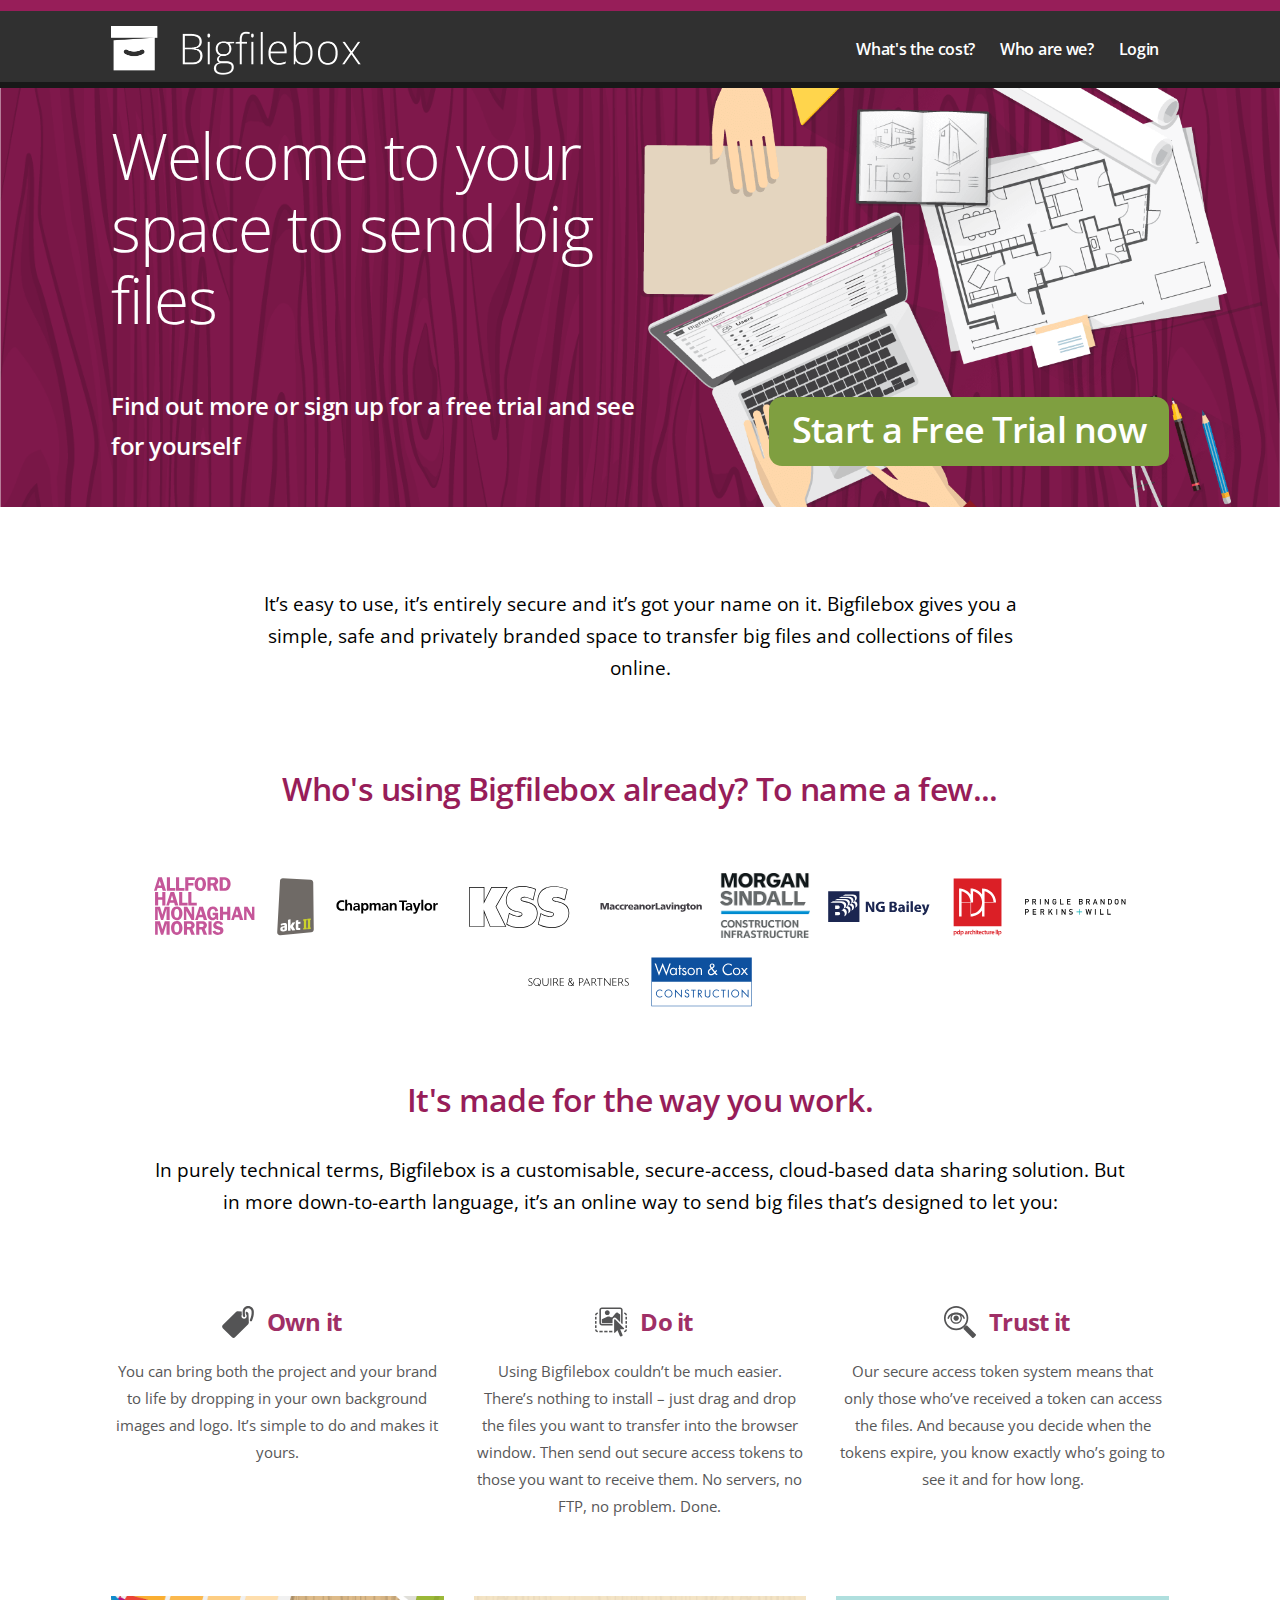
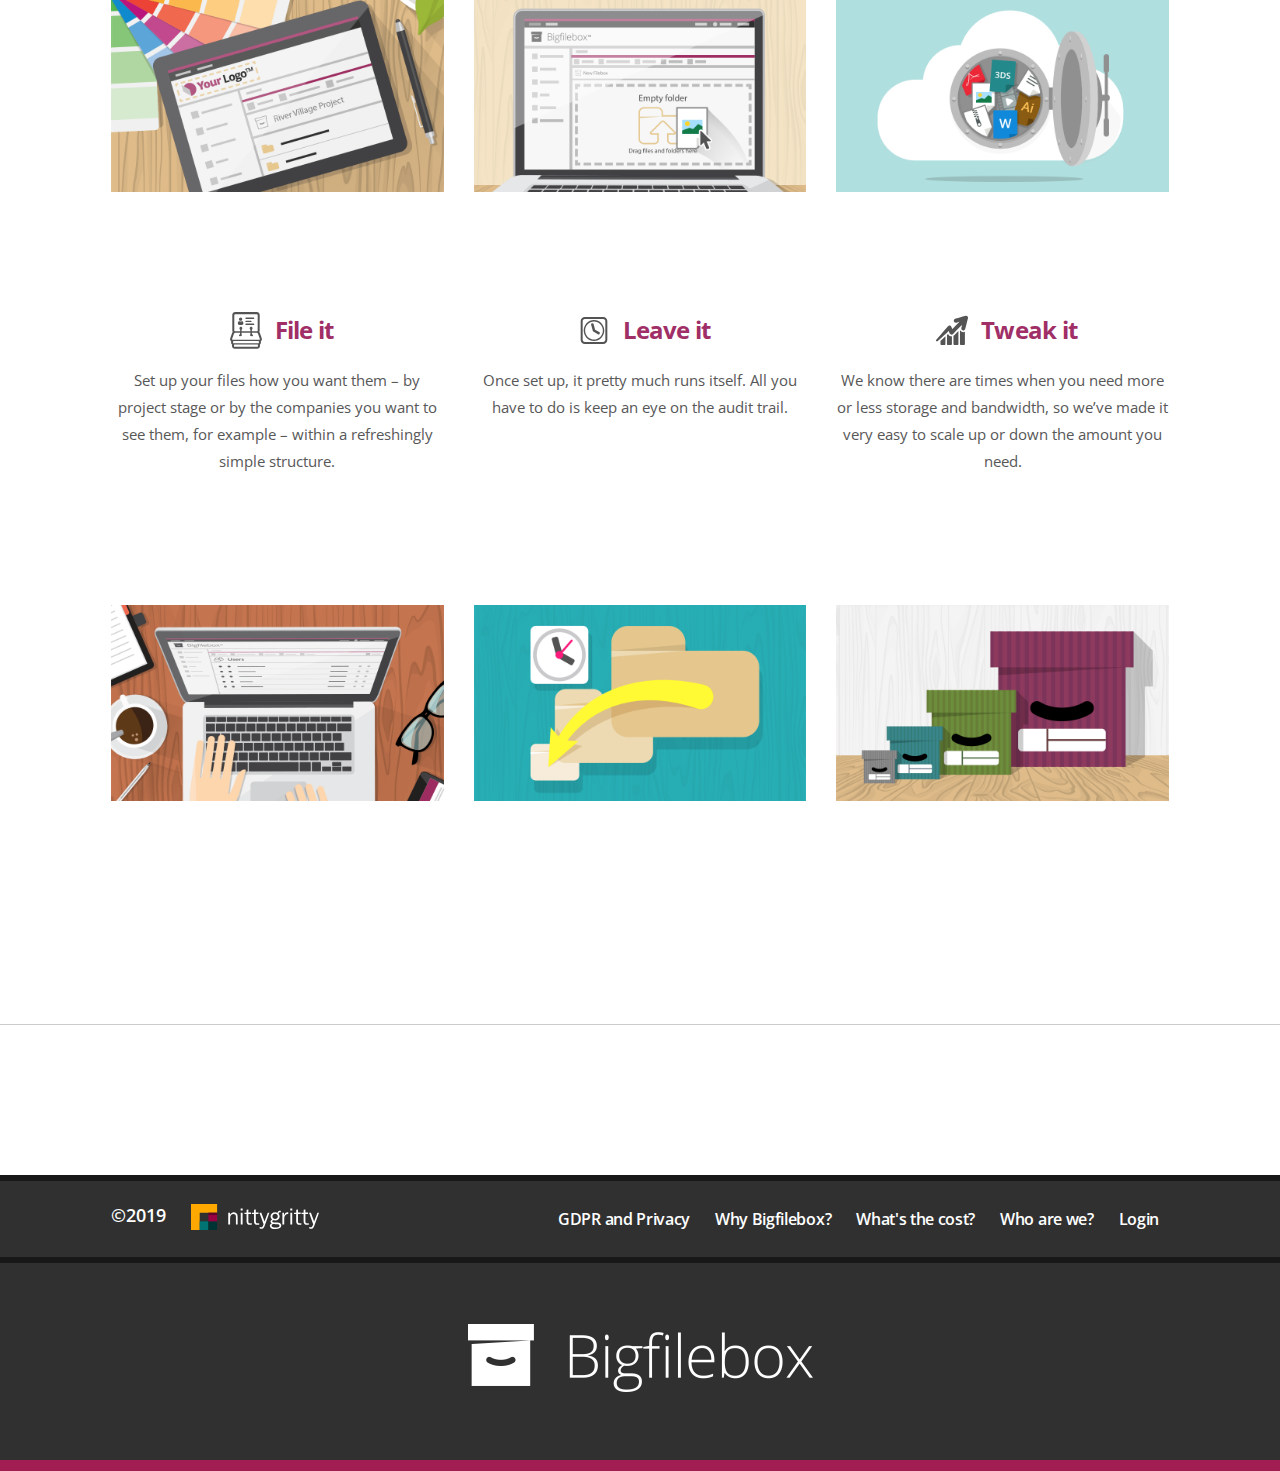
==== index.html @ f3f48260 "Added a register page" ====
<!DOCTYPE html>
<html lang="en">

<head>
  <title>Bigfilebox simple big file transfer</title>
  <meta charset="utf-8">
  <meta name="viewport" content="width=device-width, minimum-scale=1.0, maximum-scale=1.0" />
  <meta name="format-detection" content="telephone=no">
  <meta http-equiv="X-UA-Compatible" content="IE=edge">
  <meta name="keywords" content="">
  <meta name="description" content="">

  <!--css styles starts-->
  <link rel="shortcut icon" type="image/x-icon" href="favicon.ico">
  <!--<link rel="stylesheet" href="//maxcdn.bootstrapcdn.com/bootstrap/3.2.0/css/bootstrap.min.css">-->
  <!--live CDN bootstrap CSS-->
  <link type="text/css" rel="stylesheet" href="css/bootstrap.min.css">
  <!-- use in local machine latest Bootstrap CSS-->
  <link rel="stylesheet" type="text/css" href="css/style.css">
  <link rel="stylesheet" type="text/css" href="css/responsive.css" media="screen">
  <link rel="stylesheet" type="text/css" href="css/fonts.css">

  <!--css styles ends-->

  <!--google/webkitt fonts embeddeds here-->
  <link href='https://fonts.googleapis.com/css?family=Open+Sans:400,600,700,300,800' rel='stylesheet' type='text/css'>
  <!--google/webkitt fonts embeddeds here-->

  <!--script  starts-->
  <!--[if lt IE 9]>
      <script src="js/html5shiv.js"></script>
      <script src="js/respond.min.js"></script>
      <link rel="stylesheet" type="text/css" href="css/ie.css">
    <![endif]-->
  <!--script  ends-->

  <!--common jquery starts-->
  <!--<script src="http://ajax.googleapis.com/ajax/libs/jquery/1.11.1/jquery.min.js"></script>-->
  <script src="js/jquery.min.js"></script>
  <!-- use in local machine latest jquery js-->
  <!--common jquery end-->

  <script>
    (function (i, s, o, g, r, a, m) {
      i["GoogleAnalyticsObject"] = r;
      (i[r] =
        i[r] ||
        function () {
          (i[r].q = i[r].q || []).push(arguments);
        }), (i[r].l = 1 * new Date());
      (a = s.createElement(o)), (m = s.getElementsByTagName(o)[0]);
      a.async = 1;
      a.src = g;
      m.parentNode.insertBefore(a, m);
    })(window, document, "script", "//www.google-analytics.com/analytics.js", "ga");

    ga("create", "UA-67791486-1", "auto");
    ga("send", "pageview");
  </script>

  <!-- Drip -->
  <script type=“text/javascript”>
    var _dcq = _dcq || [];
    var _dcs = _dcs || {};
    _dcs.account = ‘6366107’;

    (function () {
      var dc = document.createElement(‘script’);
      dc.type = ‘text / javascript’;
      dc.async = true;
      dc.src = ‘ //tag.getdrip.com/6366107.js’;
        var s = document.getElementsByTagName(‘script’)[0];
      s.parentNode.insertBefore(dc, s);
    })();
  </script>

</head>

<body>
  <div class="wrapper">
    <!--header section starts-->
    <header>

      <!-- header section coding starts here-->
      <div class="container">
        <div class="row">
          <div class="col-xs-12 col-sm-3 col-md-3 col-lg-3 logo">
            <a href="index.html" title="Bigfilebox">
              <img src="images/logo.png" alt="Bigfilebox" title="Bigfilebox" width="250" height="49">
            </a>
          </div>
          <div class="col-xs-12 col-sm-9 col-md-9 col-lg-9">
            <ul class="enumenu_ul menu">
              <li>
                <a href="how-much-does-it-cost.html" title="What's the cost?">What's the cost?</a>
              </li>
              <li>
                <a href="who-makes-bigfilebox.html" title="Contact us">Who are we?</a>
              </li>
              <li class="">
                <a href="signin.html" title="Contact us">Login</a>
              </li>
            </ul>
          </div>
        </div>
      </div>
      <!-- header section coding ends here-->

    </header>
    <!--header section ends-->
    <div class="banner">
      <div class="hidden-xs hero-image"></div>
      <div class="container">
        <div class="overlay-text">
          <div class="row">
            <div class="col-sm-6">
              <p>
                Welcome to your space to send big files
              </p>
            </div>
          </div>

        </div>
        <div class="overlay-text-bottom">
         <p>
            <strong>Find out more</strong> or sign up for a free trial and see for yourself
          </p>
          <a class="pull-right" href="register.html" title="Free 1 month trial*">Start a Free Trial now</a>
        </div>
      </div>
    </div>
    <!-- midd section starts here-->
    <section>
      <div id="mid-container">
        <div class="container">
          <div class="row text-center our-team-page">
            <div class="col-md-12 col-sm-12 col-lg-12">
              <h3></h3>
              <p>
                It’s easy to use, it’s entirely secure and it’s got your name on it. Bigfilebox gives you a simple, safe and privately branded
                space to transfer big files and collections of files online.
              </p>
            </div>
            <!--col-md-8 col-md-offset-2 end-->
          </div>

          <div class="row">
            <div class="row teamrow text-center">
              <div class="col-md-12 col-sm-12 col-lg-12">
                <h3>Who's using Bigfilebox already? To name a few...</h4>
              </div>
              <!--col-md-8 col-md-offset-2 end-->
            </div>

            <div class="teamrow row">
              <div class="company-logos col-md-12 col-sm-12 col-lg-12" />

              <image src="images/testimonials/ahmm.svg" alt="AHMM" />
              <image src="images/testimonials/akt-ii.svg" alt="AKT" />
              <image src="images/testimonials/chapman-taylor.svg" alt="Chapman Taylor" />
              <image src="images/testimonials/kss.svg" alt="KSS" />
              <image src="images/testimonials/maccreanor-lavington.svg" alt="Maccreanor Lavington" />
              <image src="images/testimonials/morgan-sindall.png" alt="Morgan Sindall" />
              <image src="images/testimonials/ng-bailey.svg" alt="NG Bailey" />
              <image src="images/testimonials/pdp.svg" alt="PDP" />

              <image src="images/testimonials/pringle-brandon-perkins.svg" alt="Pringle Brandon + Perkins Will" />
              <image src="images/testimonials/squire-and-partners.svg" alt="Squire and Partners" />
              <image src="images/testimonials/watson-and-cox.svg" alt="Watson and Cox" />

            </div>
          </div>


        </div>
    </section>
    <!-- midd section ends here-->
    <!-- midd section starts here-->
    <section>
      <div class="row text-center our-team-page">
        <div class="col-md-12 col-sm-12 col-lg-12">
          <h3>It's made for the way you work.</h3>
          <p>
            In purely technical terms, Bigfilebox is a customisable, secure-access, cloud-based data sharing solution. But in more down-to-earth
            language, it’s an online way to send big files that’s designed to let you:
          </p>
        </div>
        <!--col-md-8 col-md-offset-2 end-->
      </div>
    </section>
    <section>
      <div id="mid-container">
        <div class="container">
          <div class="row res-space">
            <div class="col-md-4 col-sm-4 col-lg-4 text-center">
              <div class="benefit-space">
                <div class="center-pad">
                  <h2>
                    <img src="images/use-your-brand.svg" alt="image" class="benefit-bullet">Own it</h2>
                </div>
                <p class="feature-block">
                  You can bring both the project and your brand to life by dropping in your own background images and logo. It’s simple to
                  do and makes it yours.
                </p>
              </div>
              <!--benefit-space end-->
              <img src="images/feature_use-your-brand.png" alt="branded interface on an ipad " class="img-responsive  benefit-img1">
              <ul class="grey2 benefit-disc">
              </ul>
            </div>

            <div class="col-md-4 col-sm-4 col-lg-4 text-center">
              <div class="benefit-space">
                <div class="center-pad">
                  <h2>
                    <img src="images/easy-to-use.svg" alt="image" class="benefit-bullet">Do it</h2>
                </div>
                <p class="feature-block">
                  Using Bigfilebox couldn’t be much easier. There’s nothing to install – just drag and drop the files you want to transfer
                  into the browser window. Then send out secure access tokens to those you want to receive them. No servers,
                  no FTP, no problem. Done.
                </p>
              </div>
              <!--benefit-space end-->
              <img src="images/feature_easy-to-use.png" alt="benefit-img1" class="img-responsive benefit-img1">
              <ul class="grey2 benefit-disc">
              </ul>
            </div>
            <div class="col-md-4 col-sm-4 col-lg-4">
              <div class="benefit-space">
                <div class="center-pad">
                  <h2>
                    <img src="images/secure.svg" alt="image" class="benefit-bullet">Trust it</h2>
                </div>
                <p class="feature-block">
                  Our secure access token system means that only those who’ve received a token can access the files. And because you decide
                  when the tokens expire, you know exactly who’s going to see it and for how long.
                </p>
              </div>
              <!--benefit-space end-->
              <img src="images/feature_stay-secure.png" alt="files safe in a cloud safe" class="img-responsive ">
              <ul class="grey2 benefit-disc">
              </ul>
            </div>
          </div>

          <div class="row res-space">
            <div class="col-md-4 col-sm-4 col-lg-4">
              <div class="benefit-space">
                <div class="center-pad">
                  <h2>
                    <img src="images/easy-to-manage.svg" alt="image" class="benefit-bullet">File it</h2>
                </div>
                <p class="feature-block">
                  Set up your files how you want them – by project stage or by the companies you want to see them, for example – within a refreshingly
                  simple structure.
                </p>
              </div>
              <!--benefit-space end-->
              <img src="images/feature_easy-to-manage.png" alt="box img2" class="img-responsive ">
              <ul class="grey2 benefit-disc">
              </ul>
            </div>
            <div class="col-md-4 col-sm-4 col-lg-4">
              <div class="benefit-space">
                <div class="center-pad">
                  <h2>
                    <img src="images/see-your-history.svg" alt="image" class="benefit-bullet">Leave it</h2>
                </div>
                <p class="feature-block">
                  Once set up, it pretty much runs itself. All you have to do is keep an eye on the audit trail.
                </p>
              </div>
              <!--benefit-space end-->
              <img src="images/feature_see-your-history.png" alt="file history" class="img-responsive ">
              <ul class="grey2 benefit-disc">
              </ul>
            </div>
            <div class="col-md-4 col-sm-4 col-lg-4">
              <div class="benefit-space">
                <div class="center-pad">
                  <h2>
                    <img src="images/scales-with-you.svg" alt="image" class="benefit-bullet">Tweak it</h2>
                </div>
                <p class="feature-block">
                  We know there are times when you need more or less storage and bandwidth, so we’ve made it very easy to scale up or down
                  the amount you need.
                </p>
              </div>
              <!--benefit-space end-->
              <img src="images/feature_scales-with-you.png" alt="box img3" class="img-responsive ">
              <ul class="grey2 benefit-disc">
              </ul>
            </div>
          </div>
        </div>
      </div>
    </section>
    <!-- midd section ends here-->

    </div>
    <!--footer starts here-->
    <footer>
      <div id="footer-main">
        <div class="trail-section">
          <div class="container">
            <div class="row">
              <div class="col-xs-12 col-sm-12 col-md-12">
                <!--<p>Get started right now with the
                  <a href="https://signup.bigfilebox.com/register" title="Free 1 month trial">

                    <span>Free</span> 1 month trial
                    <span class="trial"></span>
                  </a>
                </p>-->
              </div>
            </div>
          </div>
        </div>
        <div class="footermenu">
          <div class="container">
            <div class="row">
              <div class="col-xs-12 col-sm-3 col-md-3 col-lg-3 ">
                <p>&copy;2019
                  <img class="nittygritty-logo" src="images/nittygritty.svg" alt="nittygritty" title="nittygritty">
                </p>
              </div>
              <div class="col-xs-12 col-sm-9 col-md-9 col-lg-9">
                <ul class="enumenu_ul menu">
                  <li>
                    <a href="https://nittygritty.net/gdpr-and-privacy/" title="GDPR and Privacy">GDPR and Privacy</a>
                  </li>
                  <li>
                    <a href="what-are-the-features.html" title="Why Bigfilebox?">Why Bigfilebox?</a>
                  </li>
                  <li>
                    <a href="how-much-does-it-cost.html" title="What's the cost?">What's the cost?</a>
                  </li>
                  <li>
                    <a href="who-makes-bigfilebox.html" title="Contact us">Who are we?</a>
                  </li>
                  <li class="">
                    <a href="signin.html" title="Contact us">Login</a>
                  </li>
                </ul>
              </div>
            </div>
          </div>
        </div>
        <!-- footer section codes starts here-->
        <div class="footer-logo">
          <div class="container">
            <div class="row">
              <div class="col-xs-12 col-sm-12 col-md-12 text-center">
                <a href="index.html" title="Bigfilebox">
                  <img src="images/footer-logo.png" width="345" height="68" alt="Bigfilebox" title="Bigfilebox">
                </a>
              </div>
            </div>
          </div>
        </div>
        <!-- footer section codes ends here-->
      </div>
    </footer>
    <!-- image preloads starts here-->

    <!-- image preloads ends here-->
    <!--footer ends here-->
    <!--scripts starts here-->
    <script src="js/modernizr-2.7.1.min.js"></script>
    <!-- Latest compiled and minified JavaScript
    <script src="//maxcdn.bootstrapcdn.com/bootstrap/3.2.0/js/bootstrap.min.js"></script>-->
    <script src="js/bootstrap.min.js"></script>
    <!-- use in local machine latest Bootstrap CSS-->
    <script src="js/menu.js"></script>
    <script src="js/css_browser_selector.js"></script>
    <script src="js/general.js"></script>

    <!--scripts ends here-->
    <script type="text/javascript">
      var __lc = {};
      __lc.license = 4479101;

      (function () {
        var lc = document.createElement('script');
        lc.type = 'text/javascript';
        lc.async = true;
        lc.src = ('https:' == document.location.protocol ? 'https://' : 'http://') +
          'cdn.livechatinc.com/tracking.js';
        var s = document.getElementsByTagName('script')[0];
        s.parentNode.insertBefore(lc, s);
      })();
    </script>
</body>

</html>
---- css/style.css ----
@charset "utf-8";
/*----------intial declartaion of css----------*/
* { padding: 0; margin: 0; list-style: none; }
body { font-family: 'Open Sans', sans-serif; font-size: 15px; }
a, .btn { outline: none !important; transition: all 200ms ease-in-out 0s; -moz-transition: all 200ms ease-in-out 0s; -webkit-transition: all 200ms ease-in-out 0s; text-decoration: none !important; }
a:hover { text-decoration: none !important; outline: none !important }
/*--------sticky footer or vertical footer------------*/
.wrapper { margin: 0 auto; /*initialize footer height in negative for sticky footer*/ }
body, html { height: 100%; }
/*-----------header section styles goes here---------------*/
header { background: #303030; width: 100%; border-top: 11px solid #971e59; border-bottom: 6px solid #181818; padding-top: 15px; padding-bottom: 7px }
.enumenu_container { margin-right: -16px; }
.menu-icon { display: none; cursor: pointer; color: #fff; text-transform: uppercase; text-align: center; font-weight: bold; line-height: 33px; font-size: 22px; padding: 0; }
.menu-icon .menu-box { width: 50px; height: 38px; margin-right: 10px; padding: 5px; position: absolute; right: 0; top: -41px }
.menu-icon .menu-box span { width: 100%; height: 4px; margin-bottom: 6px; background: #fff; display: block; border-radius: 2px; transition: all 0.5s; -webkit-transition: all 0.5s; }
.menu-icon.active span:nth-child(1) { transform: rotate(45deg) translateY(8px) translateX(8px); -webkit-transform: rotate(45deg) translateY(8px) translateX(8px); }
.menu-icon.active span:nth-child(2) { opacity: 0; }
.menu-icon.active span:nth-child(3) { transform: rotate(-45deg) translateY(-7px) translateX(6px); -webkit-transform: rotate(-45deg) translateY(-7px) translateX(6px); }
.enumenu_ul .caret { color: #fff; margin-left: 7px; }
.enumenu_ul { padding: 0px; list-style: none; text-align: right; margin-bottom: 0; margin-top: 3px }
.enumenu_ul > li { display: inline-block; vertical-align: top; position: relative }
.enumenu_ul > li:first-child a { margin-left: 0 }
.enumenu_ul li a { font-size: 21px; font-weight: 600; color: #fff; padding: 4px 16px; display: block; letter-spacing: -0.02em; margin-left: 17px; }
.enumenu_ul > li > a:hover { background: #971d59; border-radius: 17px; }
.enumenu_ul > li.active > a { background: #000; border-radius: 17px; }
.enumenu_ul > li ul { display: none }
.enumenu_ul ul li { width: 100%; margin: 0; list-style: none; position: relative; }
.enumenu_ul.desk ul { top: 100%; z-index: 999; list-style: none; left: 0px; background: #fff; position: absolute; min-width: 150px; }
/*-----------header section styles ends here----------------*/
.banner { background: url(../images/hero-background.png) no-repeat; background-size: cover; background-position: center center; position: relative; }
.banner.inner-banner { background: url(../images/page_header.png) no-repeat; background-size: cover; background-position: center center; height: 283px; position: relative; }
.banner .hero-image{background: url(../images/hero-foreground.png) no-repeat; background-size: cover; background-position: center; height: 100%; width:50%; right: 0;position: absolute; }
.banner.inner-banner .overlay-text { padding-top: 4.4% }
.banner.inner-banner .overlay-text p { font-size: 96px; font-weight: 300; color: #FFF; line-height: 135px; letter-spacing: -0.02em; }
.banner .carousel-indicators li { background-color: #fff !important; }
.carousel-indicators li:last-child { margin-right: 0 !important }
.banner .carousel-indicators li.active { background-color: transparent !important; border: 3px solid #fff !important; }
.overlay-text { padding-top: 3%; }
.banner .carousel-indicators { bottom: 28px; }
.overlay-text p { font-size: 84px; font-weight: 300; color: #fff; line-height: 96px; letter-spacing: -0.02em; display: inline-block }
.overlay-text p sup { font-weight: 600; font-size: 20px; top: -69px; letter-spacing: 0; left: 7px }
.overlay-text-bottom { padding-top: 40px; position:relative;z-index:1;padding-bottom:3%;}
.overlay-text-bottom p { display: inline-block; font-weight: 600; color: #fff; font-size: 28px; letter-spacing: -0.02em; line-height: 52px; width: 50%; vertical-align: middle }
.overlay-text-bottom a { background: #7f9f40; border-radius: 13px; color: #ffffff; font-weight: 600; letter-spacing: -0.02em; padding: 7px 23px 11px; margin-left: 0px; display: inline-block; vertical-align: middle; font-size: 36px; margin-left: 17%; margin-top: 11px; }
.overlay-text-bottom a:hover { background: #303030; }
.overlay-text-bottom span { color: #ffffff; font-weight: 800 }
.overlay-text-bottom span.trial { font-size: 30px; vertical-align: super; }
.banner.inner-banner .overlay-text a { background: #7f9f40; border-radius: 13px; color: #ffffff; font-weight: 600; letter-spacing: -0.02em; padding: 12px 23px 8px; margin-left: 54px; display: inline-block; font-size: 48px; vertical-align: super; }
.banner.inner-banner .overlay-text a:hover { background: #303030; }
.banner.inner-banner .overlay-text a span { color: #ffffff; font-weight: 800 }
.banner.inner-banner .overlay-text a span.trial { font-size: 30px; vertical-align: super; }
/*-----------mid section styles goes here-----------*/
#mid-container { background: #fff; width: 100%; color: #000 }
h2 { font-size: 43px !important; font-weight: 700 !important; color: #9f2f66 }
h3 { font-size: 43px !important; font-weight: 600 !important; color: #971d59; letter-spacing: -0.02em }
h4 { font-size: 31px !important; font-weight: 400 !important; color: #5c5c5e; letter-spacing: -0.02em; }
p { font-weight: 400; color: #575758; font-size: 26px; line-height: 38px; }
b, strong { font-weight: 600 }
.res-space { text-align: center; margin-top: 50px }
.borderbtm { border-bottom: 1px solid #cccccc; margin: 115px 0 54px 0; display: block }
.teamdisc p { font-size: 23px; }
.teamdisc a { text-decoration: underline !important; color: #000; font-size: 23px; font-weight: 400 }
.teamdisc a:hover { text-decoration: none; color: #971D59 }
.discrition-padd { margin-top: 21px; }
.discrition-padd p { font-size: 22px; line-height: 32px; color: #575758; padding: 0 64px; padding-bottom: 6px; }
.discrition-padd p strong { font-size: 26px; line-height: 32px; color: #575758; font-weight: 600 !important; }
.discrition-padd.discrition-padd2 p { max-width: 1280px; margin: 0 auto; padding-bottom: 16px; }
.best-choices { padding-top: 32px }
.imgbox-feature img { width: 100% }
.table-responsive { margin-top: 43px }
.table-responsive th:first-child { width: 216px }
.table-responsive th:nth-child(5) { width: 100px }
.best-choices h3 { font-weight: 300 !important; color: #6b6b6b; font-size: 43px; text-align: center }
.best-choices h3 strong { font-weight: 700 !important; color: #a94274; letter-spacing: -0.02em }
/*.benefit-space{ padding:0 5%}*/
.benefit-disc { margin-top: 50px; }
.benefit-disc li { list-style: inherit !important; background: url(../images/bullete.png) no-repeat 9px 17px; padding-left: 20px; line-height: 36px; display: inline-block; color: #575758; font-size: 22px; }
.table tbody tr td:first-child { text-align: right }
.table-responsive .table tr td { text-align: center; line-height: 32px }
.table-responsive .table tr:nth-child(2) td { text-align: center; padding: 11px 0 11px 0 !important; vertical-align: middle }
.table-responsive .table tr td { padding: 24px 0px 0 !important }
.table tr th { font-size: 19px; color: #7f7f7f; text-align: center; font-weight: 400 }
.center-pad { text-align: center; margin-bottom: 42px; }
.benefit-space { margin-bottom: 58px; }
.center-pad h2 { letter-spacing: -0.032em }
.center-pad h2 img { margin-right: 5px; vertical-align: middle; margin-top: -6px;  }
.benefit-space img {width: 75px;}
.teamrow { margin-top: 51px; }
.teamrow1 { margin-top: 34px; }
.teamdisc { margin-top: 48px; }
.testimonials { background: #f6f6f6; padding: 43px 0 51px 0; }
.testimonials h4 { font-size: 43px !important; font-weight: 600 !important; color: #7f9f40; }
.carousel-inner { margin-top: 42px; }
.testimonials .carousel-inner p { font-size: 26px; color: #6b6b6b; line-height: 38px; position: relative; padding: 0 80px }
.testimonials .carousel-inner p:before { background: url(../images/quotation-mark1.png) no-repeat; width: 34px; height: 32px; content: ''; position: absolute; left: 40px }
.testimonials .carousel-inner p:after { background: url(../images/quotation-mark2.png) no-repeat; width: 34px; height: 32px; content: ''; position: absolute; right: 50px; bottom: -10px }
.testimonials .carousel-inner p img { margin: 0 10px; }
.testimonials .carousel-inner span { font-size: 19px; color: #878788; display: block; padding: 38px 0 46px 0 }
.testimonials .carousel-inner p span { display: inline-block; padding: 0 }
.testimonials .carousel-indicators { bottom: 27px }
.borderbtm.borderbtm2 { margin: 98px 0 0; }
.carousel-indicators .active { background-color: #f6f6f6 !important; border: 3px solid #cbcbcb !important; width: 20px !important; height: 20px !important; padding: 0px; border-radius: 50%; position: relative; top: -1px; }
.carousel-indicators li { background-color: #cbcbcb !important; width: 20px !important; height: 20px !important; border-radius: 50%; border: 3px solid transparent; margin-right: 20px !important }
.testimhead-padd { padding: 60px 0 30px 0; margin-top: 0 }
.table > thead > tr > th, .table > tbody > tr > th, .table > tfoot > tr > th, .table > thead > tr > td, .table > tbody > tr > td, .table > tfoot > tr > td { border-top: 0 !important; padding: 5px !important }
.table tr:nth-child(2) { border-top: 1px solid #dcdcdc; border-bottom: 1px solid #dcdcdc }
.true { font-family: ITC_Zapf_Dingbats_Medium !important; font-size: 36px; color: #7f9f40; }
.false { font-family: ITC_Zapf_Dingbats_Medium !important; font-size: 56px; color: #971d59; }
.circle-bg { border-radius: 50%; background: #eeeeee; height: 275px; width: 275px; line-height: 275px; margin: 0 auto }
.circle-bg img { text-align: center }
.circle-bg-image-inner img {width:175px;height:auto;}
.dispaly-table-cell { display: table-cell; height: 100%; vertical-align: middle; }
.display-table { display: table; height: 100%; text-align: center; margin: 0 auto }
.our-team li { border-top: 1px solid #cccccc; padding-top: 58px; padding-bottom: 103px; }
.our-team li h2 { font-size: 51px !important; letter-spacing: -0.035em; margin-bottom: 0 }
.our-team li h2 span { font-size: 38px !important; }
.our-team li h4 { font-size: 36px !important; margin-top: 6px; letter-spacing: -0.01em; }
.our-team li P { color: #000; line-height: 31px; margin-bottom: 17px; }
.our-team ul { margin-top: 56px; }
.our-team li:last-child { padding-bottom: 0 }
.our-team-page { padding-top: 44px; }
.our-team-page p { color: #000000; font-size: 23px; padding: 0 149px 6px; line-height: 32px }
.our-team-page h3 { font-size: 51px !important; margin-bottom: 37px; }
.the-features-page { padding-top: 54px; }
.the-features-page .discrition-padd { margin-top: 31px; }
.the-features-page .borderbtm.borderbtm2 { margin: 85px 0 55px; }
.the-blog-page .article {margin-top: 50px;}
.the-blog-page .article.not-first {padding-top: 2%; margin-top:5%; border-top: 1px solid #cccccc}
.the-blog-page .article .blogger {font-size: 14px; line-height: 24px;border-bottom: 1px solid #cccccc;padding-bottom: 2%;}
.the-blog-page .article .blog-author {font-size: 24px;color: #971d59;}
.the-blog-page .article .blog-author-title {font-size: 18px}
.the-blog-page .article .blog-date {color: #575758}
.the-blog-page .article h3 {text-align: left;}
.the-blog-page .article h4 {font-weight: 400;color: #575758;font-size: 26px;line-height: 38px;text-align: left;}
.the-blog-page .article p {color: #030303; font-size: 14px; line-height: 24px;text-align: left;}
.the-blog-page .article img {padding:  10px 10px 10px 0;}
.the-blog-page .article img.avatar {padding: 0;}

.imgbox-feature { margin-top: 47px }
.borderbtm.borderbtm3 { margin-bottom: 54px; margin-top: 91px; }
.administrate { margin: 42px 0 0px 0 }
.administrate .col-sm-3 { margin-bottom: 20px }
.discrition-padd.discrition-padd2 { margin-bottom: -18px; margin-top: 18px }
.img-box-2 .col-sm-4 { margin-bottom: 20px; }
.file-safe p { padding: 0; max-width: 1240px; margin: 0 auto; width: 100%; padding-bottom: 14px; }
.win.safari .banner.inner-banner .overlay-text a{margin-left: 16px;}
.ie .banner.inner-banner .overlay-text a span.trial, .ie .trail-section p a span.trial, .ie .overlay-text-bottom span.trial {
 position:relative;top:8px;
}
.plans-description {padding: 20px 30px 0 30px}
table.plan-table {width: 100%;}
table.plan-table tr th {border-bottom: 1px solid #d9d9d9}
table.plan-table tr td, table.plan-table tr th { margin: 2px 10px;padding: 10px 0; text-align: center; color: #5e5e5e}
table.plan-table tr.enterprise td {font-weight: 900}
table.plan-table tr.corporate td {font-weight: 600}
table.plan-table tr.startup td {font-weight: 400}
table.plan-table tr.personal td {border-top: 1px solid #d9d9d9;font-weight: 300}
table.plan-table .plan-flash {width: 150px;}

#signin legend {font-size: 12px;border-bottom:none;}
/*----------------mid section styles ends here-------*/

/*----------------footer section  styles goes here-----------*/
#footer-main { padding-top: 5%;width: 100%; color: #fff }
.trail-section { border-top: 1px solid #cccccc; padding-top: 78px; margin-top: 109px; padding-bottom: 71px; }
.trail-section p { font-size: 50px; color: #575758; font-weight: 300; text-align: center }
.trail-section p a { background: #7f9f40; border-radius: 13px; color: #ffffff; font-weight: 600; letter-spacing: -0.02em; padding: 10px 15px; margin-left: 42px; display: inline-block; vertical-align: middle; line-height: normal }
.trail-section p a:hover { background: #303030; }
.trail-section p a span { color: #ffffff; font-weight: 800 }
.trail-section p a span.trial { font-size: 30px; vertical-align: super; line-height: 20px; }
.footermenu { background: #303030; border-top: 6px solid #181818; border-bottom: 6px solid #181818; padding-top: 15px; padding-bottom: 13px; }
.footermenu p img { margin-left: 20px; }
.footermenu p { font-size: 18px; color: #ffffff; font-weight: 600; }
.footer-logo { background: #303030; border-bottom: 11px solid #a11d52; padding-top: 61px; padding-bottom: 68px; }
.preloader { display: none; }
/*----------------footer section styles ends here--------*/
.company-logos{text-align: center;}
.company-logos > img {display: inline-block;height: 65px; margin: 5px;}
.nittygritty-logo {height: 26px;}

.feature-block {min-height: 180px}
---- css/responsive.css ----
/*--------------media query css------------------*/
/*------------tablet landscape view------*/
@media (min-width: 1500px) {
.container { max-width: 1500px; width: 100% }
}

@media (max-width:1519px) {
.enumenu_container { margin-right: 0px; }
.wrapper { overflow: hidden }
}

@media (max-width:1499px) {
.overlay-text-bottom a { margin-left: 8%; }
.enumenu_ul li a { font-size: 17px; margin-left: 1px; }
.res-space img { width: 100% }
.benefit-space img { width: 48px }
.benefit-space p { font-size: 20px; }
.benefit-disc li { font-size: 17px; }
.imgbox img { width: 100% }
.enumenu_ul { margin-top: 8px; margin-bottom: 0 }
.overlay-text-bottom span.trial { line-height: 15px; }
.banner.inner-banner .overlay-text p { color: #fff; font-size: 60px; font-weight: 300; letter-spacing: -0.02em; line-height: 135px; }
.enumenu_container { margin-right: 0px; }
.discrition-padd.discrition-padd2 p { max-width: 100%; }
.container { max-width: 100%; width: auto }
.file-safe p { padding: 0 60px; max-width: 100%; margin: 0 auto; width: 100% }
.banner .hero-image{background-size: cover;}
}

@media screen and (min-width: 768px) and (max-width: 1499px) {
.overlay-text p { font-size: 64px; line-height: 72px; }
.overlay-text-bottom p { font-size: 24px; line-height: 40px; }
h2, .our-team li h2 { font-size: 33px !important; }
.center-pad { margin-bottom: 12px; }
h3, .our-team-page h3 { color: #971d59; font-size: 32px !important; font-weight: 600 !important; letter-spacing: -0.02em; }
h4 { font-size: 26px !important; }
.discrition-padd p, .our-team-page p, .our-team li P, .teamdisc a { font-size: 19px; }
.discrition-padd p strong { font-size: 19px; }
.our-team li h4 { font-size: 26px !important; letter-spacing: -0.01em; margin-top: 6px; }
.our-team li h2 span { font-size: 27px !important; }
.testimonials h4 { font-size: 36px !important; }
.trail-section p { font-size: 40px; }
.testimonials .carousel-inner p { font-size: 25px; }
.container { width: 85%; }
.center-pad h2 { font-size: 24px !important; }
.benefit-space p { font-size: 15px; line-height: 27px; }
.discrition-padd p { padding: 0 20px 6px; }
.circle-bg { height: 260px; line-height: 260px; width: 260px; }
.enumenu_ul li a { font-size: 16px; margin-left: 1px; }
.enumenu_ul li a { padding: 4px 10px; }
.banner .hero-image{background-size: cover;}
.banner.inner-banner .overlay-text a {

  margin-left: 40px;

}
.overlay-text-bottom a {
  margin-left: 7%;
}
}

@media (max-width:1200px) {
.main { width: 90%; margin: 0 5%; }
.enumenu_ul li a { font-size: 14px; margin-left: 0px; }
.logo a img { width: 100%; height: auto; }
.center-pad { margin-bottom: 22px; }
.benefit-space { margin-bottom: 28px; }
.benefit-disc li { font-size: 12px; line-height: 29px; background-position: 9px 12px; }
.benefit-disc { margin-top: 30px; }
.testimonials .carousel-inner p { font-size: 19px; color: #6B6B6B; line-height: 31px; position: relative; padding: 0px 50px; }
.testimonials .carousel-inner p::before { width: 34px; height: 32px; content: ""; position: absolute; left: 11px; }
.testimonials .carousel-inner p::after { width: 34px; height: 32px; content: ""; position: absolute; right: 40px; bottom: -10px; }
.testimonials .carousel-inner span { font-size: 15px; }
.testimonials .carousel-inner p { color: #6b6b6b; font-size: 19px; line-height: 31px; margin: 0 auto; padding: 0 50px; position: relative; text-align: center; width: 280px; }
.overlay-text-bottom a { margin-left: 4px; }
.banner .hero-image{background-size: cover;}
.banner.inner-banner .overlay-text p { font-size: 50px; }
.banner.inner-banner .overlay-text a { background: #7f9f40 none repeat scroll 0 0; border-radius: 13px; color: #ffffff; display: inline-block; font-size: 40px; font-weight: 600; letter-spacing: -0.02em; margin-left: 54px; padding: 8px 23px 8px; vertical-align: super; }
.teampad img { width: 100% }
.circle-bg img { height: auto; text-align: center; width: 53%; }
.circle-bg { height: 205px; line-height: 205px; width: 205px; }
.discrition-padd p { color: #575758; padding: 0 20px 6px; }
.our-team-page p { padding: 0 20px 6px; }
.banner.inner-banner .overlay-text a {

  margin-left: 10px;

}
.overlay-text-bottom a {
  margin-left: 3.5%;
}
.overlay-text-bottom p {

  width: 65%;
}
}

/*------------tablet portrait  view------*/
@media (max-width:991px) {
.overlay-text-bottom p { display: inline-block; font-weight: 600; color: #FFF; font-size: 25px; letter-spacing: -0.02em; line-height: 45px; width: 60%; vertical-align: middle; padding-right: 50px; }
.center-pad h2 { font-size: 28px !important; }
.benefit-space p { font-size: 14px; line-height: 27px; min-height: 81px; }
.benefit-disc li { background-position: 9px 8px; line-height: 22px; }
.trail-section p { font-size: 37px; }
.footermenu p { font-size: 15px; color: #FFF; font-weight: 600; }
.footermenu p img { margin-left: 8px; width: 65%; }
.overlay-text p { font-size: 64px; line-height: 92px; }
.overlay-text-bottom { padding-top: 20px; }
.overlay-text-bottom a { font-size: 25px; }
.banner .hero-image{background-size: contain;}
.overlay-text p sup { top: -39px; }
.overlay-text p br { display: none; }
.res-space { margin-top: 30px; }
.benefit-space p { line-height: 23px; }
.benefit-disc li { line-height: 20px }
.borderbtm { margin: 20px 0 }
.teamrow { margin-top: 20px; }
.borderbtm.borderbtm2 { margin-top: 20px; }
.trail-section { margin-top: 20px; padding-top: 20px; padding-bottom: 20px; }
.our-team-page p { padding: 0px 10px 6px; line-height: 32px; }
.enumenu_ul li a { font-size: 12px; margin-left: 0px; padding: 4px 4px; }
.enumenu_ul > li { display: inline-block; vertical-align: top; position: relative; }
.testimonials .carousel-inner p::before, .testimonials .carousel-inner p::after { display: none }
.testimonials .carousel-inner p .visible-xs, .testimonials .carousel-inner p .visible-sm { display: inline-block !important }
.testimonials .carousel-inner p { color: #6b6b6b; font-size: 19px; line-height: 31px; margin: 0 auto; padding: 0 50px; position: relative; text-align: center; width: auto; }
.trail-section p a { margin-left: 39px; }
.banner.inner-banner .overlay-text a span.trial { line-height: 15px; }
.banner.inner-banner .overlay-text a { background: #7f9f40 none repeat scroll 0 0; border-radius: 13px; color: #ffffff; display: inline-block; font-size: 25px; font-weight: 600; letter-spacing: -0.02em; margin-left: 44px; padding: 8px 23px; vertical-align: super; }
.banner.inner-banner .overlay-text p { font-size: 41px; }
.borderbtm.borderbtm3 { margin-bottom: 21px; margin-top: 21px; }
.the-features-page .borderbtm.borderbtm2 { margin: 25px 0 25px; }
.circle-bg { height: 175px; line-height: 175px; width: 175px; }
.overlay-text-bottom a { margin-left: 11px; }
.logo a img { width: 180px; }
.enumenu_ul { margin-top: 6px; margin-bottom: 0; }
header { padding-top: 13px; padding-bottom: 11px; }
h3 { color: #971d59; font-size: 32px !important; font-weight: 600 !important; letter-spacing: -0.02em; }
h4 { color: #5c5c5e; font-size: 30px !important; font-weight: 400 !important; letter-spacing: -0.02em; }
.enumenu_ul > li > a { font-size: 11px; padding: 6px; }
.banner.inner-banner .overlay-text a {

  margin-left: 10px;

}
.trail-section p a {
  margin-left: 18px;
}
.footermenu p img {
  margin-left: 8px;
  width: 60%;
}
.overlay-text-bottom p {

  padding-right: 37px;

  width: 58%;
}
.center-pad h2 {
  font-size: 16px !important;
}
}
/*------------mobile landscape  view------*/
@media (max-width:767px) {
.enumenu_ul { display: none }
.menu-block { height: auto; }
.menu-icon { display: block }
.services-detail a.pba-detail { border-bottom: 2px solid #d3d9da; }
.enumenu_ul > li { display: block; margin: 0px; padding: 0px; float: none; margin: 0px 0 5px 0; }
.enumenu_ul > li > a { text-align: center; padding: 8px; text-align: center; line-height: 30px; font-size: 15px }
.enumenu_ul { width: 100%; }
.enumenu_ul > li ul { background: #D1D1D1; }
.enumenu_ul > li ul a { text-align: center; display: block; text-align: center; color: #000; padding: 5px 0; }
.center-pad h2 { font-size: 39px !important; }
.benefit-space p { font-size: 20px; min-height: 100%; }
.benefit-disc li { background-position: 9px 8px; line-height: 26px; display: table; font-size: 17px; background-position: 9px 12px; margin: 0 auto; }
h4 { font-size: 28px !important; }
h3, .our-team-page h3 { font-size: 37px !important; }
.footermenu p img { margin-left: 8px; width: auto; }
.imgbox .col-xs-12 { margin-bottom: 20px; }
.discrition-padd p strong { font-size: 20px; line-height: 30px; }
.discrition-padd p { font-size: 18px; line-height: 30px; }
.trail-section p { font-size: 30px; }
.trail-section p a { padding: 15px 15px 15px; }
.borderbtm { margin: 35px 0px 34px; }
.borderbtm.borderbtm2 { margin: 35px 0px 0px; }
.trail-section { padding-top: 58px; margin-top: 50px; padding-bottom: 71px; }
.logo a img { width: 216px; }
.overlay-text p { font-size: 80px; font-weight: 300; color: #FFF; line-height: 87px; letter-spacing: -0.02em; }
.overlay-text p sup { font-weight: 600; font-size: 20px; top: -33px; letter-spacing: 0px; left: 7px; }
.overlay-text-bottom a { font-size: 27px; margin-left: 5px; }
.res-space { text-align: center; margin-top: 30px; }
.overlay-text-bottom { padding-top: 19px; }
.overlay-text-bottom p { font-size: 22px; letter-spacing: -0.02em; line-height: 30px; width: 100%; margin-bottom: 34px; padding-right: 0 }
.banner { height: 527px; }
.overlay-text, .overlay-text-bottom { text-align: center; }
.overlay-text p br { display: none }
.overlay-text p { font-size: 50px; line-height: 77px; }
.res-space { margin-top: 15px; }
.benefit-space p br { display: none; }
.res-space .col-md-4 { padding-bottom: 15px; }
.res-space .col-md-4:last-child { border-bottom: 0 }
.borderbtm { margin: 20px 0 }
.discrition-padd p { font-size: 14px; line-height: 24px; padding: 0px 20px 6px; color: #575758; }
.discrition-padd p strong { font-size: 16px; line-height: 22px; }
.testimonials { padding: 20px 0 }
.testimonials h4 { font-size: 33px !important }
.carousel-inner { margin-top: 20px; }
.trail-section { margin-top: 0; padding-top: 20px; padding-bottom: 20px; }
.circle-bg { border-radius: 50%; line-height: 275px; height: 275px; width: 275px; margin: 0px auto 40px; }
.overlay-text-bottom a { font-size: 26px; margin-left: 0; }
.table-responsive { padding-bottom: 30px; }
.banner.inner-banner .overlay-text a { margin-left: 0 }
.banner.inner-banner .overlay-text a { margin: 0 auto; display: table; font-size: 25px; }
.banner.inner-banner .overlay-text p { font-size: 41px; line-height: 70px; margin-top: 5%; }
.teampad img { width: auto }
.our-team li h2 { font-size: 41px !important; letter-spacing: -0.035em; margin-bottom: 0; }
.our-team li h4 { font-size: 30px !important; letter-spacing: -0.01em; margin-top: 6px; }
.our-team li h2 span { font-size: 26px !important; }
.our-team li P { font-size: 20px }
.our-team li { border-top: 1px solid #cccccc; padding-bottom: 39px; padding-top: 20px; }
.imgbox-feature .col-sm-4 { margin-bottom: 20px; }
.imgbox-feature img { width: 100% }
.discrition-padd2 { margin-bottom: 8px; }
.discrition-padd.discrition-padd2 { margin-bottom: 0; margin-top: 18px; }
.overlay-text-bottom a { padding: 11px 23px 11px; }
header { padding-top: 13px; padding-bottom: 9px; }
.testimonials .carousel-inner span { padding: 38px 0 56px 0; }
.our-team-page p { font-size: 19px; }
}

/*------------mobile portrait view------*/
@media (max-width:640px) {
.carousel-inner p { font-size: 19px; color: #6B6B6B; line-height: 31px; position: relative; padding: 0px 40px; }
.testimonials .carousel-inner p::before { left: 8px; }
.testimonials .carousel-inner p::after { right: 6px; }
.trail-section p { font-size: 28px; }
.trail-section p a { display: table; margin-left: 0; margin-top: 10px; padding: 12px 15px 10px; margin: 15px auto 0 }
h3, .our-team-page h3 { font-size: 25px !important; }
h4 { font-size: 22px !important; }
.overlay-text p { font-size: 40px; font-weight: 300; color: #FFF; line-height: 47px; letter-spacing: -0.02em; }
.overlay-text p sup { font-weight: 600; font-size: 20px; top: -16px; letter-spacing: 0px; left: 7px; }
.overlay-text-bottom p { font-size: 24px; letter-spacing: -0.02em; line-height: 30px; width: 100%; margin-bottom: 34px; }
.benefit-disc li { line-height: 26px; display: table; font-size: 13px; background-position: 0 11px; margin: 0px auto; padding-left: 10px; }
.footer-logo img { width: 90%; height: auto; }
.overlay-text-bottom p { font-size: 18px; letter-spacing: -0.02em; line-height: 25px; width: 100%; margin-bottom: 34px; }
.overlay-text p sup { font-size: 15px; }
.overlay-text p { font-size: 30px; line-height: 47px; }
.banner.inner-banner .overlay-text p { font-size: 29px; line-height: 70px; }
.banner.inner-banner .overlay-text { padding-top: 5.4%; }
.our-team-page p { font-size: 20px; }
.our-team li h2 { font-size: 31px !important; letter-spacing: -0.035em; margin-bottom: 0; }
.our-team li h4 { font-size: 20px !important; letter-spacing: -0.01em; margin-top: 6px; }
.our-team li h2 span { font-size: 24px !important; }
.our-team li P { font-size: 20px }
.the-features-page { padding-top: 24px; }
.our-team-page { padding-top: 24px; }
.our-team-page p { font-size: 14px; line-height: 24px; padding: 0px 0px 6px; }
.our-team li P { font-size: 14px; line-height: 24px; }
.our-team li h2 span { font-size: 22px !important; }
.our-team li h2 { font-size: 27px !important; letter-spacing: -0.035em; margin-bottom: 0; }
.teamdisc a { font-size: 14px; }
.our-team li h4 { font-size: 18px !important; letter-spacing: -0.01em; margin-top: 6px; }
}
---- css/fonts.css ----
@font-face {
    font-family: 'ITC_Zapf_Dingbats_Medium';
    src: url('../fonts/ITC_Zapf_Dingbats_Medium.eot');
    src: url('../fonts/ITC_Zapf_Dingbats_Medium.eot') format('embedded-opentype'),
         url('../fonts/ITC_Zapf_Dingbats_Medium.woff2') format('woff2'),
         url('../fonts/ITC_Zapf_Dingbats_Medium.woff') format('woff'),
         url('../fonts/ITC_Zapf_Dingbats_Medium.ttf') format('truetype'),
         url('../fonts/ITC_Zapf_Dingbats_Medium.svg#ITC_Zapf_Dingbats_Medium') format('svg');
}
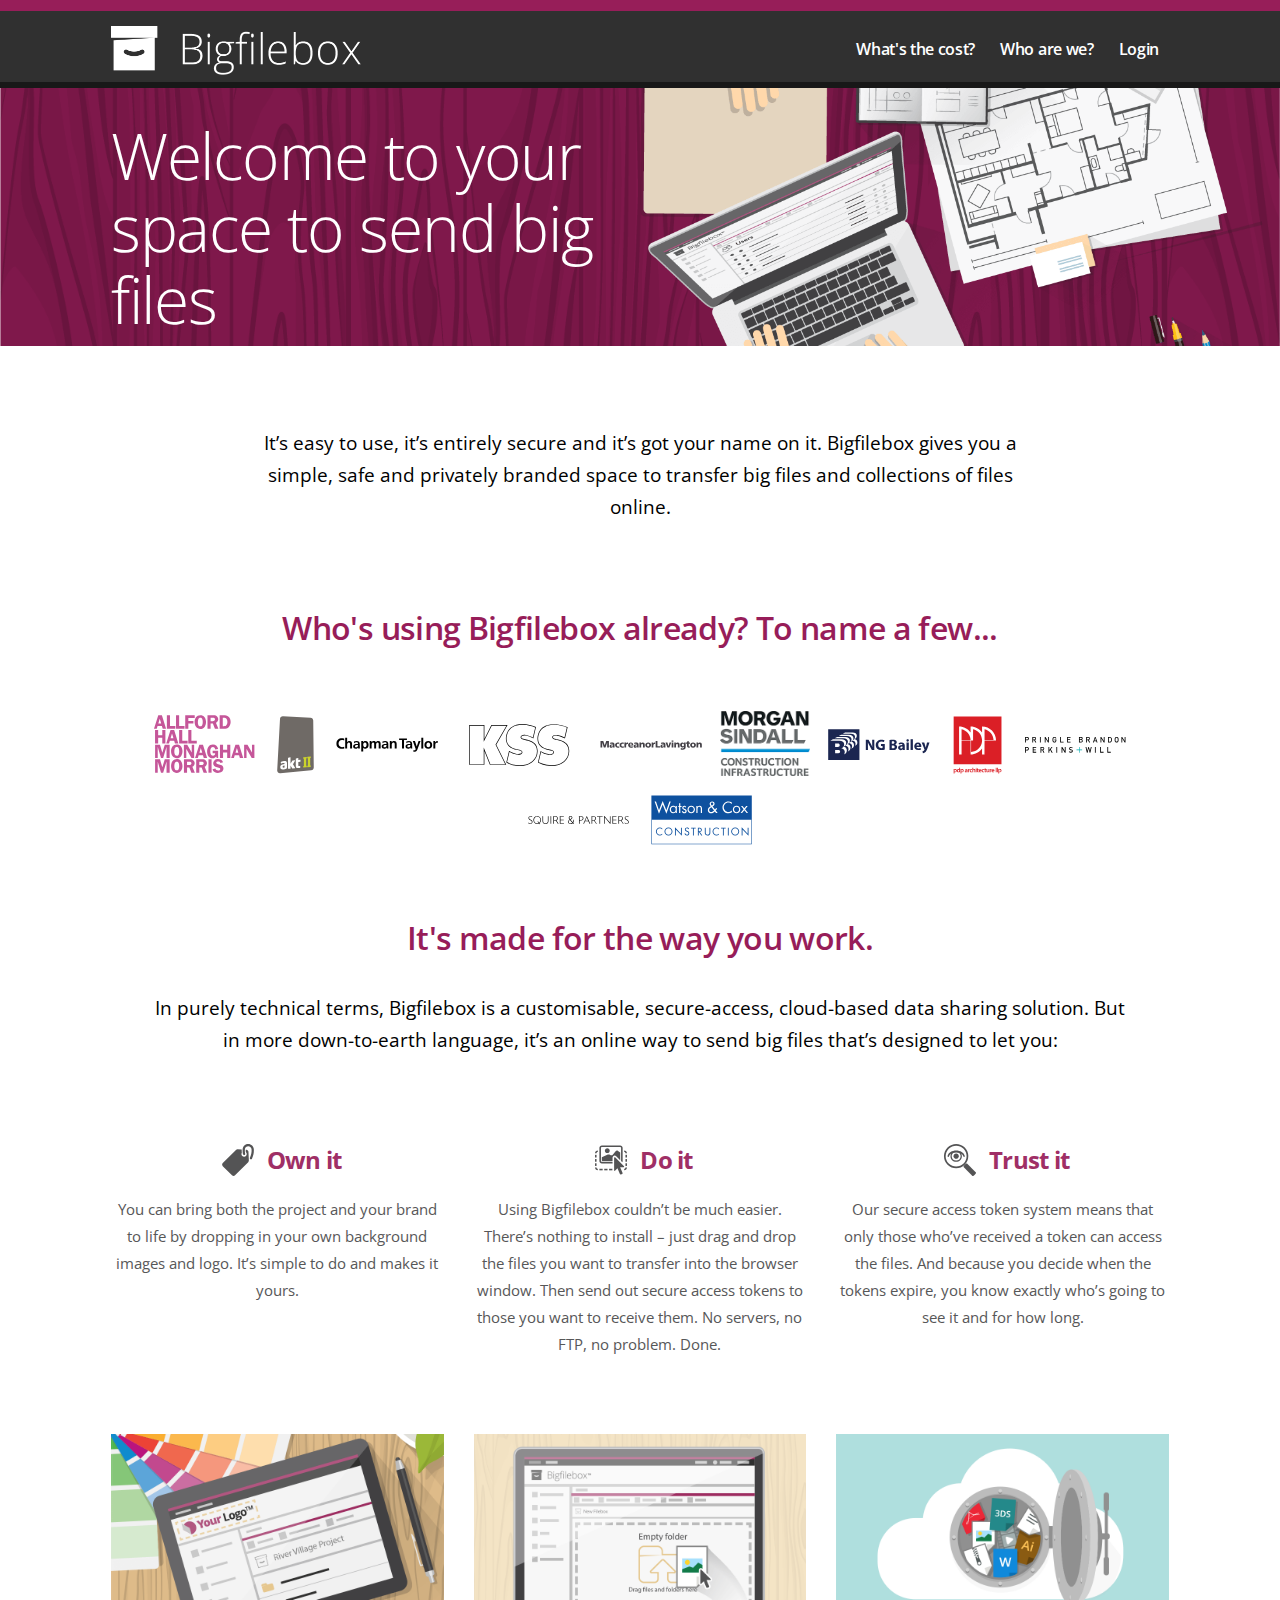
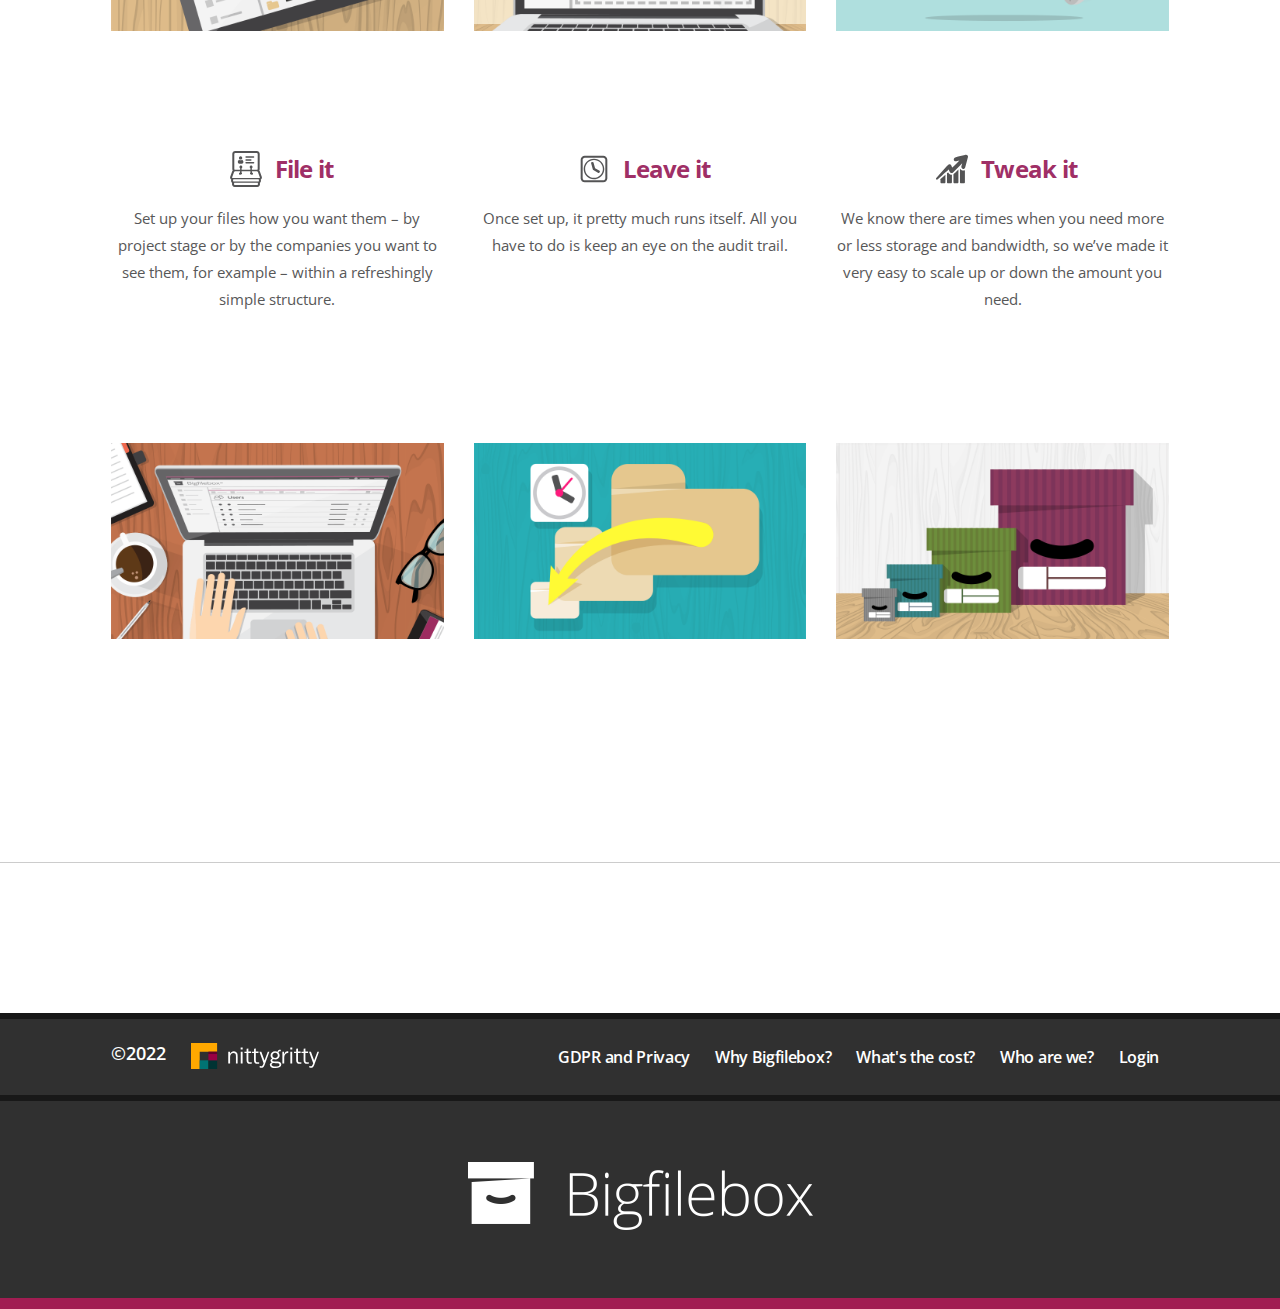
==== commit 62cd0553: "Update index.html" ====
--- a/index.html
+++ b/index.html
@@ -58,21 +58,7 @@
     ga("send", "pageview");
   </script>
 
-  <!-- Drip -->
-  <script type=“text/javascript”>
-    var _dcq = _dcq || [];
-    var _dcs = _dcs || {};
-    _dcs.account = ‘6366107’;
-
-    (function () {
-      var dc = document.createElement(‘script’);
-      dc.type = ‘text / javascript’;
-      dc.async = true;
-      dc.src = ‘ //tag.getdrip.com/6366107.js’;
-        var s = document.getElementsByTagName(‘script’)[0];
-      s.parentNode.insertBefore(dc, s);
-    })();
-  </script>
+
 
 </head>
 
@@ -121,12 +107,12 @@
           </div>
 
         </div>
-        <div class="overlay-text-bottom">
+      <!--  <div class="overlay-text-bottom">
          <p>
             <strong>Find out more</strong> or sign up for a free trial and see for yourself
           </p>
           <a class="pull-right" href="register.html" title="Free 1 month trial*">Start a Free Trial now</a>
-        </div>
+        </div>-->
       </div>
     </div>
     <!-- midd section starts here-->
@@ -306,13 +292,7 @@
           <div class="container">
             <div class="row">
               <div class="col-xs-12 col-sm-12 col-md-12">
-                <!--<p>Get started right now with the
-                  <a href="https://signup.bigfilebox.com/register" title="Free 1 month trial">
-
-                    <span>Free</span> 1 month trial
-                    <span class="trial"></span>
-                  </a>
-                </p>-->
+              
               </div>
             </div>
           </div>
@@ -321,7 +301,7 @@
           <div class="container">
             <div class="row">
               <div class="col-xs-12 col-sm-3 col-md-3 col-lg-3 ">
-                <p>&copy;2019
+                <p>&copy;2022
                   <img class="nittygritty-logo" src="images/nittygritty.svg" alt="nittygritty" title="nittygritty">
                 </p>
               </div>
--- a/css/responsive.css
+++ b/css/responsive.css
@@ -1,264 +1,871 @@
-
 /*--------------media query css------------------*/
 /*------------tablet landscape view------*/
 @media (min-width: 1500px) {
-.container { max-width: 1500px; width: 100% }
+  .container {
+    max-width: 1500px;
+    width: 100%;
+  }
 }
 
-@media (max-width:1519px) {
-.enumenu_container { margin-right: 0px; }
-.wrapper { overflow: hidden }
+@media (max-width: 1519px) {
+  .enumenu_container {
+    margin-right: 0px;
+  }
+  .wrapper {
+    overflow: hidden;
+  }
 }
 
-@media (max-width:1499px) {
-.overlay-text-bottom a { margin-left: 8%; }
-.enumenu_ul li a { font-size: 17px; margin-left: 1px; }
-.res-space img { width: 100% }
-.benefit-space img { width: 48px }
-.benefit-space p { font-size: 20px; }
-.benefit-disc li { font-size: 17px; }
-.imgbox img { width: 100% }
-.enumenu_ul { margin-top: 8px; margin-bottom: 0 }
-.overlay-text-bottom span.trial { line-height: 15px; }
-.banner.inner-banner .overlay-text p { color: #fff; font-size: 60px; font-weight: 300; letter-spacing: -0.02em; line-height: 135px; }
-.enumenu_container { margin-right: 0px; }
-.discrition-padd.discrition-padd2 p { max-width: 100%; }
-.container { max-width: 100%; width: auto }
-.file-safe p { padding: 0 60px; max-width: 100%; margin: 0 auto; width: 100% }
-.banner .hero-image{background-size: cover;}
+@media (max-width: 1499px) {
+  .overlay-text-bottom a {
+    margin-left: 8%;
+  }
+  .enumenu_ul li a {
+    font-size: 17px;
+    margin-left: 1px;
+  }
+  .res-space img {
+    width: 100%;
+  }
+  .benefit-space img {
+    width: 48px;
+  }
+  .benefit-space p {
+    font-size: 20px;
+  }
+  .benefit-disc li {
+    font-size: 17px;
+  }
+  .imgbox img {
+    width: 100%;
+  }
+  .enumenu_ul {
+    margin-top: 8px;
+    margin-bottom: 0;
+  }
+  .overlay-text-bottom span.trial {
+    line-height: 15px;
+  }
+  .banner.inner-banner .overlay-text p {
+    color: #fff;
+    font-size: 60px;
+    font-weight: 300;
+    letter-spacing: -0.02em;
+    line-height: 135px;
+  }
+  .enumenu_container {
+    margin-right: 0px;
+  }
+  .discrition-padd.discrition-padd2 p {
+    max-width: 100%;
+  }
+  .container {
+    max-width: 100%;
+    width: auto;
+  }
+  .file-safe p {
+    padding: 0 60px;
+    max-width: 100%;
+    margin: 0 auto;
+    width: 100%;
+  }
+  .banner .hero-image {
+    background-size: cover;
+  }
 }
 
-@media screen and (min-width: 768px) and (max-width: 1499px) {
-.overlay-text p { font-size: 64px; line-height: 72px; }
-.overlay-text-bottom p { font-size: 24px; line-height: 40px; }
-h2, .our-team li h2 { font-size: 33px !important; }
-.center-pad { margin-bottom: 12px; }
-h3, .our-team-page h3 { color: #971d59; font-size: 32px !important; font-weight: 600 !important; letter-spacing: -0.02em; }
-h4 { font-size: 26px !important; }
-.discrition-padd p, .our-team-page p, .our-team li P, .teamdisc a { font-size: 19px; }
-.discrition-padd p strong { font-size: 19px; }
-.our-team li h4 { font-size: 26px !important; letter-spacing: -0.01em; margin-top: 6px; }
-.our-team li h2 span { font-size: 27px !important; }
-.testimonials h4 { font-size: 36px !important; }
-.trail-section p { font-size: 40px; }
-.testimonials .carousel-inner p { font-size: 25px; }
-.container { width: 85%; }
-.center-pad h2 { font-size: 24px !important; }
-.benefit-space p { font-size: 15px; line-height: 27px; }
-.discrition-padd p { padding: 0 20px 6px; }
-.circle-bg { height: 260px; line-height: 260px; width: 260px; }
-.enumenu_ul li a { font-size: 16px; margin-left: 1px; }
-.enumenu_ul li a { padding: 4px 10px; }
-.banner .hero-image{background-size: cover;}
-.banner.inner-banner .overlay-text a {
-
-  margin-left: 40px;
-
-}
-.overlay-text-bottom a {
-  margin-left: 7%;
-}
+@media screen and (min-width: 768px) and (max-width: 2499px) {
+  .overlay-text p {
+    font-size: 64px;
+    line-height: 72px;
+  }
+  .overlay-text-bottom p {
+    font-size: 24px;
+    line-height: 40px;
+  }
+  h2,
+  .our-team li h2 {
+    font-size: 33px !important;
+  }
+  .center-pad {
+    margin-bottom: 12px;
+  }
+  h3,
+  .our-team-page h3 {
+    color: #971d59;
+    font-size: 32px !important;
+    font-weight: 600 !important;
+    letter-spacing: -0.02em;
+  }
+  h4 {
+    font-size: 26px !important;
+  }
+  .discrition-padd p,
+  .our-team-page p,
+  .our-team li P,
+  .teamdisc a {
+    font-size: 19px;
+  }
+  .discrition-padd p strong {
+    font-size: 19px;
+  }
+  .our-team li h4 {
+    font-size: 26px !important;
+    letter-spacing: -0.01em;
+    margin-top: 6px;
+  }
+  .our-team li h2 span {
+    font-size: 27px !important;
+  }
+  .testimonials h4 {
+    font-size: 36px !important;
+  }
+  .trail-section p {
+    font-size: 40px;
+  }
+  .testimonials .carousel-inner p {
+    font-size: 25px;
+  }
+  .container {
+    width: 85%;
+  }
+  .center-pad h2 {
+    font-size: 24px !important;
+  }
+  .benefit-space p {
+    font-size: 15px;
+    line-height: 27px;
+  }
+  .discrition-padd p {
+    padding: 0 20px 6px;
+  }
+  .circle-bg {
+    height: 260px;
+    line-height: 260px;
+    width: 260px;
+  }
+  .enumenu_ul li a {
+    font-size: 16px;
+    margin-left: 1px;
+  }
+  .enumenu_ul li a {
+    padding: 4px 10px;
+  }
+  .banner .hero-image {
+    background-size: cover;
+  }
+  .banner.inner-banner .overlay-text a {
+    margin-left: 40px;
+  }
+  .overlay-text-bottom a {
+    margin-left: 7%;
+  }
 }
 
-@media (max-width:1200px) {
-.main { width: 90%; margin: 0 5%; }
-.enumenu_ul li a { font-size: 14px; margin-left: 0px; }
-.logo a img { width: 100%; height: auto; }
-.center-pad { margin-bottom: 22px; }
-.benefit-space { margin-bottom: 28px; }
-.benefit-disc li { font-size: 12px; line-height: 29px; background-position: 9px 12px; }
-.benefit-disc { margin-top: 30px; }
-.testimonials .carousel-inner p { font-size: 19px; color: #6B6B6B; line-height: 31px; position: relative; padding: 0px 50px; }
-.testimonials .carousel-inner p::before { width: 34px; height: 32px; content: ""; position: absolute; left: 11px; }
-.testimonials .carousel-inner p::after { width: 34px; height: 32px; content: ""; position: absolute; right: 40px; bottom: -10px; }
-.testimonials .carousel-inner span { font-size: 15px; }
-.testimonials .carousel-inner p { color: #6b6b6b; font-size: 19px; line-height: 31px; margin: 0 auto; padding: 0 50px; position: relative; text-align: center; width: 280px; }
-.overlay-text-bottom a { margin-left: 4px; }
-.banner .hero-image{background-size: cover;}
-.banner.inner-banner .overlay-text p { font-size: 50px; }
-.banner.inner-banner .overlay-text a { background: #7f9f40 none repeat scroll 0 0; border-radius: 13px; color: #ffffff; display: inline-block; font-size: 40px; font-weight: 600; letter-spacing: -0.02em; margin-left: 54px; padding: 8px 23px 8px; vertical-align: super; }
-.teampad img { width: 100% }
-.circle-bg img { height: auto; text-align: center; width: 53%; }
-.circle-bg { height: 205px; line-height: 205px; width: 205px; }
-.discrition-padd p { color: #575758; padding: 0 20px 6px; }
-.our-team-page p { padding: 0 20px 6px; }
-.banner.inner-banner .overlay-text a {
-
-  margin-left: 10px;
-
-}
-.overlay-text-bottom a {
-  margin-left: 3.5%;
-}
-.overlay-text-bottom p {
-
-  width: 65%;
-}
+@media (max-width: 1200px) {
+  .main {
+    width: 90%;
+    margin: 0 5%;
+  }
+  .enumenu_ul li a {
+    font-size: 14px;
+    margin-left: 0px;
+  }
+  .logo a img {
+    width: 100%;
+    height: auto;
+  }
+  .center-pad {
+    margin-bottom: 22px;
+  }
+  .benefit-space {
+    margin-bottom: 28px;
+  }
+  .benefit-disc li {
+    font-size: 12px;
+    line-height: 29px;
+    background-position: 9px 12px;
+  }
+  .benefit-disc {
+    margin-top: 30px;
+  }
+  .testimonials .carousel-inner p {
+    font-size: 19px;
+    color: #6b6b6b;
+    line-height: 31px;
+    position: relative;
+    padding: 0px 50px;
+  }
+  .testimonials .carousel-inner p::before {
+    width: 34px;
+    height: 32px;
+    content: "";
+    position: absolute;
+    left: 11px;
+  }
+  .testimonials .carousel-inner p::after {
+    width: 34px;
+    height: 32px;
+    content: "";
+    position: absolute;
+    right: 40px;
+    bottom: -10px;
+  }
+  .testimonials .carousel-inner span {
+    font-size: 15px;
+  }
+  .testimonials .carousel-inner p {
+    color: #6b6b6b;
+    font-size: 19px;
+    line-height: 31px;
+    margin: 0 auto;
+    padding: 0 50px;
+    position: relative;
+    text-align: center;
+    width: 280px;
+  }
+  .overlay-text-bottom a {
+    margin-left: 4px;
+  }
+  .banner .hero-image {
+    background-size: cover;
+  }
+  .banner.inner-banner .overlay-text p {
+    font-size: 50px;
+  }
+  .banner.inner-banner .overlay-text a {
+    background: #7f9f40 none repeat scroll 0 0;
+    border-radius: 13px;
+    color: #ffffff;
+    display: inline-block;
+    font-size: 40px;
+    font-weight: 600;
+    letter-spacing: -0.02em;
+    margin-left: 54px;
+    padding: 8px 23px 8px;
+    vertical-align: super;
+  }
+  .teampad img {
+    width: 100%;
+  }
+  .circle-bg img {
+    height: auto;
+    text-align: center;
+    width: 53%;
+  }
+  .circle-bg {
+    height: 205px;
+    line-height: 205px;
+    width: 205px;
+  }
+  .discrition-padd p {
+    color: #575758;
+    padding: 0 20px 6px;
+  }
+  .our-team-page p {
+    padding: 0 20px 6px;
+  }
+  .banner.inner-banner .overlay-text a {
+    margin-left: 10px;
+  }
+  .overlay-text-bottom a {
+    margin-left: 3.5%;
+  }
+  .overlay-text-bottom p {
+    width: 65%;
+  }
 }
 
 /*------------tablet portrait  view------*/
-@media (max-width:991px) {
-.overlay-text-bottom p { display: inline-block; font-weight: 600; color: #FFF; font-size: 25px; letter-spacing: -0.02em; line-height: 45px; width: 60%; vertical-align: middle; padding-right: 50px; }
-.center-pad h2 { font-size: 28px !important; }
-.benefit-space p { font-size: 14px; line-height: 27px; min-height: 81px; }
-.benefit-disc li { background-position: 9px 8px; line-height: 22px; }
-.trail-section p { font-size: 37px; }
-.footermenu p { font-size: 15px; color: #FFF; font-weight: 600; }
-.footermenu p img { margin-left: 8px; width: 65%; }
-.overlay-text p { font-size: 64px; line-height: 92px; }
-.overlay-text-bottom { padding-top: 20px; }
-.overlay-text-bottom a { font-size: 25px; }
-.banner .hero-image{background-size: contain;}
-.overlay-text p sup { top: -39px; }
-.overlay-text p br { display: none; }
-.res-space { margin-top: 30px; }
-.benefit-space p { line-height: 23px; }
-.benefit-disc li { line-height: 20px }
-.borderbtm { margin: 20px 0 }
-.teamrow { margin-top: 20px; }
-.borderbtm.borderbtm2 { margin-top: 20px; }
-.trail-section { margin-top: 20px; padding-top: 20px; padding-bottom: 20px; }
-.our-team-page p { padding: 0px 10px 6px; line-height: 32px; }
-.enumenu_ul li a { font-size: 12px; margin-left: 0px; padding: 4px 4px; }
-.enumenu_ul > li { display: inline-block; vertical-align: top; position: relative; }
-.testimonials .carousel-inner p::before, .testimonials .carousel-inner p::after { display: none }
-.testimonials .carousel-inner p .visible-xs, .testimonials .carousel-inner p .visible-sm { display: inline-block !important }
-.testimonials .carousel-inner p { color: #6b6b6b; font-size: 19px; line-height: 31px; margin: 0 auto; padding: 0 50px; position: relative; text-align: center; width: auto; }
-.trail-section p a { margin-left: 39px; }
-.banner.inner-banner .overlay-text a span.trial { line-height: 15px; }
-.banner.inner-banner .overlay-text a { background: #7f9f40 none repeat scroll 0 0; border-radius: 13px; color: #ffffff; display: inline-block; font-size: 25px; font-weight: 600; letter-spacing: -0.02em; margin-left: 44px; padding: 8px 23px; vertical-align: super; }
-.banner.inner-banner .overlay-text p { font-size: 41px; }
-.borderbtm.borderbtm3 { margin-bottom: 21px; margin-top: 21px; }
-.the-features-page .borderbtm.borderbtm2 { margin: 25px 0 25px; }
-.circle-bg { height: 175px; line-height: 175px; width: 175px; }
-.overlay-text-bottom a { margin-left: 11px; }
-.logo a img { width: 180px; }
-.enumenu_ul { margin-top: 6px; margin-bottom: 0; }
-header { padding-top: 13px; padding-bottom: 11px; }
-h3 { color: #971d59; font-size: 32px !important; font-weight: 600 !important; letter-spacing: -0.02em; }
-h4 { color: #5c5c5e; font-size: 30px !important; font-weight: 400 !important; letter-spacing: -0.02em; }
-.enumenu_ul > li > a { font-size: 11px; padding: 6px; }
-.banner.inner-banner .overlay-text a {
+@media (max-width: 991px) {
+  .overlay-text-bottom p {
+    display: inline-block;
+    font-weight: 600;
+    color: #fff;
+    font-size: 25px;
+    letter-spacing: -0.02em;
+    line-height: 45px;
+    width: 60%;
+    vertical-align: middle;
+    padding-right: 50px;
+  }
+  .center-pad h2 {
+    font-size: 28px !important;
+  }
+  .benefit-space p {
+    font-size: 14px;
+    line-height: 27px;
+    min-height: 81px;
+  }
+  .benefit-disc li {
+    background-position: 9px 8px;
+    line-height: 22px;
+  }
+  .trail-section p {
+    font-size: 37px;
+  }
+  .footermenu p {
+    font-size: 15px;
+    color: #fff;
+    font-weight: 600;
+  }
+  .footermenu p img {
+    margin-left: 8px;
+    width: 65%;
+  }
+  .overlay-text p {
+    font-size: 64px;
+    line-height: 92px;
+  }
+  .overlay-text-bottom {
+    padding-top: 20px;
+  }
+  .overlay-text-bottom a {
+    font-size: 25px;
+  }
+  .banner .hero-image {
+    background-size: contain;
+  }
+  .overlay-text p sup {
+    top: -39px;
+  }
+  .overlay-text p br {
+    display: none;
+  }
+  .res-space {
+    margin-top: 30px;
+  }
+  .benefit-space p {
+    line-height: 23px;
+  }
+  .benefit-disc li {
+    line-height: 20px;
+  }
+  .borderbtm {
+    margin: 20px 0;
+  }
+  .teamrow {
+    margin-top: 20px;
+  }
+  .borderbtm.borderbtm2 {
+    margin-top: 20px;
+  }
+  .trail-section {
+    margin-top: 20px;
+    padding-top: 20px;
+    padding-bottom: 20px;
+  }
+  .our-team-page p {
+    padding: 0px 10px 6px;
+    line-height: 32px;
+  }
+  .enumenu_ul li a {
+    font-size: 12px;
+    margin-left: 0px;
+    padding: 4px 4px;
+  }
+  .enumenu_ul > li {
+    display: inline-block;
+    vertical-align: top;
+    position: relative;
+  }
+  .testimonials .carousel-inner p::before,
+  .testimonials .carousel-inner p::after {
+    display: none;
+  }
+  .testimonials .carousel-inner p .visible-xs,
+  .testimonials .carousel-inner p .visible-sm {
+    display: inline-block !important;
+  }
+  .testimonials .carousel-inner p {
+    color: #6b6b6b;
+    font-size: 19px;
+    line-height: 31px;
+    margin: 0 auto;
+    padding: 0 50px;
+    position: relative;
+    text-align: center;
+    width: auto;
+  }
+  .trail-section p a {
+    margin-left: 39px;
+  }
+  .banner.inner-banner .overlay-text a span.trial {
+    line-height: 15px;
+  }
+  .banner.inner-banner .overlay-text a {
+    background: #7f9f40 none repeat scroll 0 0;
+    border-radius: 13px;
+    color: #ffffff;
+    display: inline-block;
+    font-size: 25px;
+    font-weight: 600;
+    letter-spacing: -0.02em;
+    margin-left: 44px;
+    padding: 8px 23px;
+    vertical-align: super;
+  }
+  .banner.inner-banner .overlay-text p {
+    font-size: 41px;
+  }
+  .borderbtm.borderbtm3 {
+    margin-bottom: 21px;
+    margin-top: 21px;
+  }
+  .the-features-page .borderbtm.borderbtm2 {
+    margin: 25px 0 25px;
+  }
+  .circle-bg {
+    height: 175px;
+    line-height: 175px;
+    width: 175px;
+  }
+  .overlay-text-bottom a {
+    margin-left: 11px;
+  }
+  .logo a img {
+    width: 180px;
+  }
+  .enumenu_ul {
+    margin-top: 6px;
+    margin-bottom: 0;
+  }
+  header {
+    padding-top: 13px;
+    padding-bottom: 11px;
+  }
+  h3 {
+    color: #971d59;
+    font-size: 32px !important;
+    font-weight: 600 !important;
+    letter-spacing: -0.02em;
+  }
+  h4 {
+    color: #5c5c5e;
+    font-size: 30px !important;
+    font-weight: 400 !important;
+    letter-spacing: -0.02em;
+  }
+  .enumenu_ul > li > a {
+    font-size: 11px;
+    padding: 6px;
+  }
+  .banner.inner-banner .overlay-text a {
+    margin-left: 10px;
+  }
+  .trail-section p a {
+    margin-left: 18px;
+  }
+  .footermenu p img {
+    margin-left: 8px;
+    width: 60%;
+  }
+  .overlay-text-bottom p {
+    padding-right: 37px;
 
-  margin-left: 10px;
-
-}
-.trail-section p a {
-  margin-left: 18px;
-}
-.footermenu p img {
-  margin-left: 8px;
-  width: 60%;
-}
-.overlay-text-bottom p {
-
-  padding-right: 37px;
-
-  width: 58%;
-}
-.center-pad h2 {
-  font-size: 16px !important;
-}
+    width: 58%;
+  }
+  .center-pad h2 {
+    font-size: 16px !important;
+  }
 }
 /*------------mobile landscape  view------*/
-@media (max-width:767px) {
-.enumenu_ul { display: none }
-.menu-block { height: auto; }
-.menu-icon { display: block }
-.services-detail a.pba-detail { border-bottom: 2px solid #d3d9da; }
-.enumenu_ul > li { display: block; margin: 0px; padding: 0px; float: none; margin: 0px 0 5px 0; }
-.enumenu_ul > li > a { text-align: center; padding: 8px; text-align: center; line-height: 30px; font-size: 15px }
-.enumenu_ul { width: 100%; }
-.enumenu_ul > li ul { background: #D1D1D1; }
-.enumenu_ul > li ul a { text-align: center; display: block; text-align: center; color: #000; padding: 5px 0; }
-.center-pad h2 { font-size: 39px !important; }
-.benefit-space p { font-size: 20px; min-height: 100%; }
-.benefit-disc li { background-position: 9px 8px; line-height: 26px; display: table; font-size: 17px; background-position: 9px 12px; margin: 0 auto; }
-h4 { font-size: 28px !important; }
-h3, .our-team-page h3 { font-size: 37px !important; }
-.footermenu p img { margin-left: 8px; width: auto; }
-.imgbox .col-xs-12 { margin-bottom: 20px; }
-.discrition-padd p strong { font-size: 20px; line-height: 30px; }
-.discrition-padd p { font-size: 18px; line-height: 30px; }
-.trail-section p { font-size: 30px; }
-.trail-section p a { padding: 15px 15px 15px; }
-.borderbtm { margin: 35px 0px 34px; }
-.borderbtm.borderbtm2 { margin: 35px 0px 0px; }
-.trail-section { padding-top: 58px; margin-top: 50px; padding-bottom: 71px; }
-.logo a img { width: 216px; }
-.overlay-text p { font-size: 80px; font-weight: 300; color: #FFF; line-height: 87px; letter-spacing: -0.02em; }
-.overlay-text p sup { font-weight: 600; font-size: 20px; top: -33px; letter-spacing: 0px; left: 7px; }
-.overlay-text-bottom a { font-size: 27px; margin-left: 5px; }
-.res-space { text-align: center; margin-top: 30px; }
-.overlay-text-bottom { padding-top: 19px; }
-.overlay-text-bottom p { font-size: 22px; letter-spacing: -0.02em; line-height: 30px; width: 100%; margin-bottom: 34px; padding-right: 0 }
-.banner { height: 527px; }
-.overlay-text, .overlay-text-bottom { text-align: center; }
-.overlay-text p br { display: none }
-.overlay-text p { font-size: 50px; line-height: 77px; }
-.res-space { margin-top: 15px; }
-.benefit-space p br { display: none; }
-.res-space .col-md-4 { padding-bottom: 15px; }
-.res-space .col-md-4:last-child { border-bottom: 0 }
-.borderbtm { margin: 20px 0 }
-.discrition-padd p { font-size: 14px; line-height: 24px; padding: 0px 20px 6px; color: #575758; }
-.discrition-padd p strong { font-size: 16px; line-height: 22px; }
-.testimonials { padding: 20px 0 }
-.testimonials h4 { font-size: 33px !important }
-.carousel-inner { margin-top: 20px; }
-.trail-section { margin-top: 0; padding-top: 20px; padding-bottom: 20px; }
-.circle-bg { border-radius: 50%; line-height: 275px; height: 275px; width: 275px; margin: 0px auto 40px; }
-.overlay-text-bottom a { font-size: 26px; margin-left: 0; }
-.table-responsive { padding-bottom: 30px; }
-.banner.inner-banner .overlay-text a { margin-left: 0 }
-.banner.inner-banner .overlay-text a { margin: 0 auto; display: table; font-size: 25px; }
-.banner.inner-banner .overlay-text p { font-size: 41px; line-height: 70px; margin-top: 5%; }
-.teampad img { width: auto }
-.our-team li h2 { font-size: 41px !important; letter-spacing: -0.035em; margin-bottom: 0; }
-.our-team li h4 { font-size: 30px !important; letter-spacing: -0.01em; margin-top: 6px; }
-.our-team li h2 span { font-size: 26px !important; }
-.our-team li P { font-size: 20px }
-.our-team li { border-top: 1px solid #cccccc; padding-bottom: 39px; padding-top: 20px; }
-.imgbox-feature .col-sm-4 { margin-bottom: 20px; }
-.imgbox-feature img { width: 100% }
-.discrition-padd2 { margin-bottom: 8px; }
-.discrition-padd.discrition-padd2 { margin-bottom: 0; margin-top: 18px; }
-.overlay-text-bottom a { padding: 11px 23px 11px; }
-header { padding-top: 13px; padding-bottom: 9px; }
-.testimonials .carousel-inner span { padding: 38px 0 56px 0; }
-.our-team-page p { font-size: 19px; }
+@media (max-width: 767px) {
+  .enumenu_ul {
+    display: none;
+  }
+  .menu-block {
+    height: auto;
+  }
+  .menu-icon {
+    display: block;
+  }
+  .services-detail a.pba-detail {
+    border-bottom: 2px solid #d3d9da;
+  }
+  .enumenu_ul > li {
+    display: block;
+    margin: 0px;
+    padding: 0px;
+    float: none;
+    margin: 0px 0 5px 0;
+  }
+  .enumenu_ul > li > a {
+    text-align: center;
+    padding: 8px;
+    text-align: center;
+    line-height: 30px;
+    font-size: 15px;
+  }
+  .enumenu_ul {
+    width: 100%;
+  }
+  .enumenu_ul > li ul {
+    background: #d1d1d1;
+  }
+  .enumenu_ul > li ul a {
+    text-align: center;
+    display: block;
+    text-align: center;
+    color: #000;
+    padding: 5px 0;
+  }
+  .center-pad h2 {
+    font-size: 39px !important;
+  }
+  .benefit-space p {
+    font-size: 20px;
+    min-height: 100%;
+  }
+  .benefit-disc li {
+    background-position: 9px 8px;
+    line-height: 26px;
+    display: table;
+    font-size: 17px;
+    background-position: 9px 12px;
+    margin: 0 auto;
+  }
+  h4 {
+    font-size: 28px !important;
+  }
+  h3,
+  .our-team-page h3 {
+    font-size: 37px !important;
+  }
+  .footermenu p img {
+    margin-left: 8px;
+    width: auto;
+  }
+  .imgbox .col-xs-12 {
+    margin-bottom: 20px;
+  }
+  .discrition-padd p strong {
+    font-size: 20px;
+    line-height: 30px;
+  }
+  .discrition-padd p {
+    font-size: 18px;
+    line-height: 30px;
+  }
+  .trail-section p {
+    font-size: 30px;
+  }
+  .trail-section p a {
+    padding: 15px 15px 15px;
+  }
+  .borderbtm {
+    margin: 35px 0px 34px;
+  }
+  .borderbtm.borderbtm2 {
+    margin: 35px 0px 0px;
+  }
+  .trail-section {
+    padding-top: 58px;
+    margin-top: 50px;
+    padding-bottom: 71px;
+  }
+  .logo a img {
+    width: 216px;
+  }
+  .overlay-text p {
+    font-size: 80px;
+    font-weight: 300;
+    color: #fff;
+    line-height: 87px;
+    letter-spacing: -0.02em;
+  }
+  .overlay-text p sup {
+    font-weight: 600;
+    font-size: 20px;
+    top: -33px;
+    letter-spacing: 0px;
+    left: 7px;
+  }
+  .overlay-text-bottom a {
+    font-size: 27px;
+    margin-left: 5px;
+  }
+  .res-space {
+    text-align: center;
+    margin-top: 30px;
+  }
+  .overlay-text-bottom {
+    padding-top: 19px;
+  }
+  .overlay-text-bottom p {
+    font-size: 22px;
+    letter-spacing: -0.02em;
+    line-height: 30px;
+    width: 100%;
+    margin-bottom: 34px;
+    padding-right: 0;
+  }
+  .banner {
+    height: 527px;
+  }
+  .overlay-text,
+  .overlay-text-bottom {
+    text-align: center;
+  }
+  .overlay-text p br {
+    display: none;
+  }
+  .overlay-text p {
+    font-size: 50px;
+    line-height: 77px;
+  }
+  .res-space {
+    margin-top: 15px;
+  }
+  .benefit-space p br {
+    display: none;
+  }
+  .res-space .col-md-4 {
+    padding-bottom: 15px;
+  }
+  .res-space .col-md-4:last-child {
+    border-bottom: 0;
+  }
+  .borderbtm {
+    margin: 20px 0;
+  }
+  .discrition-padd p {
+    font-size: 14px;
+    line-height: 24px;
+    padding: 0px 20px 6px;
+    color: #575758;
+  }
+  .discrition-padd p strong {
+    font-size: 16px;
+    line-height: 22px;
+  }
+  .testimonials {
+    padding: 20px 0;
+  }
+  .testimonials h4 {
+    font-size: 33px !important;
+  }
+  .carousel-inner {
+    margin-top: 20px;
+  }
+  .trail-section {
+    margin-top: 0;
+    padding-top: 20px;
+    padding-bottom: 20px;
+  }
+  .circle-bg {
+    border-radius: 50%;
+    line-height: 275px;
+    height: 275px;
+    width: 275px;
+    margin: 0px auto 40px;
+  }
+  .overlay-text-bottom a {
+    font-size: 26px;
+    margin-left: 0;
+  }
+  .table-responsive {
+    padding-bottom: 30px;
+  }
+  .banner.inner-banner .overlay-text a {
+    margin-left: 0;
+  }
+  .banner.inner-banner .overlay-text a {
+    margin: 0 auto;
+    display: table;
+    font-size: 25px;
+  }
+  .banner.inner-banner .overlay-text p {
+    font-size: 41px;
+    line-height: 70px;
+    margin-top: 5%;
+  }
+  .teampad img {
+    width: auto;
+  }
+  .our-team li h2 {
+    font-size: 41px !important;
+    letter-spacing: -0.035em;
+    margin-bottom: 0;
+  }
+  .our-team li h4 {
+    font-size: 30px !important;
+    letter-spacing: -0.01em;
+    margin-top: 6px;
+  }
+  .our-team li h2 span {
+    font-size: 26px !important;
+  }
+  .our-team li P {
+    font-size: 20px;
+  }
+  .our-team li {
+    border-top: 1px solid #cccccc;
+    padding-bottom: 39px;
+    padding-top: 20px;
+  }
+  .imgbox-feature .col-sm-4 {
+    margin-bottom: 20px;
+  }
+  .imgbox-feature img {
+    width: 100%;
+  }
+  .discrition-padd2 {
+    margin-bottom: 8px;
+  }
+  .discrition-padd.discrition-padd2 {
+    margin-bottom: 0;
+    margin-top: 18px;
+  }
+  .overlay-text-bottom a {
+    padding: 11px 23px 11px;
+  }
+  header {
+    padding-top: 13px;
+    padding-bottom: 9px;
+  }
+  .testimonials .carousel-inner span {
+    padding: 38px 0 56px 0;
+  }
+  .our-team-page p {
+    font-size: 19px;
+  }
 }
 
 /*------------mobile portrait view------*/
-@media (max-width:640px) {
-.carousel-inner p { font-size: 19px; color: #6B6B6B; line-height: 31px; position: relative; padding: 0px 40px; }
-.testimonials .carousel-inner p::before { left: 8px; }
-.testimonials .carousel-inner p::after { right: 6px; }
-.trail-section p { font-size: 28px; }
-.trail-section p a { display: table; margin-left: 0; margin-top: 10px; padding: 12px 15px 10px; margin: 15px auto 0 }
-h3, .our-team-page h3 { font-size: 25px !important; }
-h4 { font-size: 22px !important; }
-.overlay-text p { font-size: 40px; font-weight: 300; color: #FFF; line-height: 47px; letter-spacing: -0.02em; }
-.overlay-text p sup { font-weight: 600; font-size: 20px; top: -16px; letter-spacing: 0px; left: 7px; }
-.overlay-text-bottom p { font-size: 24px; letter-spacing: -0.02em; line-height: 30px; width: 100%; margin-bottom: 34px; }
-.benefit-disc li { line-height: 26px; display: table; font-size: 13px; background-position: 0 11px; margin: 0px auto; padding-left: 10px; }
-.footer-logo img { width: 90%; height: auto; }
-.overlay-text-bottom p { font-size: 18px; letter-spacing: -0.02em; line-height: 25px; width: 100%; margin-bottom: 34px; }
-.overlay-text p sup { font-size: 15px; }
-.overlay-text p { font-size: 30px; line-height: 47px; }
-.banner.inner-banner .overlay-text p { font-size: 29px; line-height: 70px; }
-.banner.inner-banner .overlay-text { padding-top: 5.4%; }
-.our-team-page p { font-size: 20px; }
-.our-team li h2 { font-size: 31px !important; letter-spacing: -0.035em; margin-bottom: 0; }
-.our-team li h4 { font-size: 20px !important; letter-spacing: -0.01em; margin-top: 6px; }
-.our-team li h2 span { font-size: 24px !important; }
-.our-team li P { font-size: 20px }
-.the-features-page { padding-top: 24px; }
-.our-team-page { padding-top: 24px; }
-.our-team-page p { font-size: 14px; line-height: 24px; padding: 0px 0px 6px; }
-.our-team li P { font-size: 14px; line-height: 24px; }
-.our-team li h2 span { font-size: 22px !important; }
-.our-team li h2 { font-size: 27px !important; letter-spacing: -0.035em; margin-bottom: 0; }
-.teamdisc a { font-size: 14px; }
-.our-team li h4 { font-size: 18px !important; letter-spacing: -0.01em; margin-top: 6px; }
+@media (max-width: 640px) {
+  .carousel-inner p {
+    font-size: 19px;
+    color: #6b6b6b;
+    line-height: 31px;
+    position: relative;
+    padding: 0px 40px;
+  }
+  .testimonials .carousel-inner p::before {
+    left: 8px;
+  }
+  .testimonials .carousel-inner p::after {
+    right: 6px;
+  }
+  .trail-section p {
+    font-size: 28px;
+  }
+  .trail-section p a {
+    display: table;
+    margin-left: 0;
+    margin-top: 10px;
+    padding: 12px 15px 10px;
+    margin: 15px auto 0;
+  }
+  h3,
+  .our-team-page h3 {
+    font-size: 25px !important;
+  }
+  h4 {
+    font-size: 22px !important;
+  }
+  .overlay-text p {
+    font-size: 40px;
+    font-weight: 300;
+    color: #fff;
+    line-height: 47px;
+    letter-spacing: -0.02em;
+  }
+  .overlay-text p sup {
+    font-weight: 600;
+    font-size: 20px;
+    top: -16px;
+    letter-spacing: 0px;
+    left: 7px;
+  }
+  .overlay-text-bottom p {
+    font-size: 24px;
+    letter-spacing: -0.02em;
+    line-height: 30px;
+    width: 100%;
+    margin-bottom: 34px;
+  }
+  .benefit-disc li {
+    line-height: 26px;
+    display: table;
+    font-size: 13px;
+    background-position: 0 11px;
+    margin: 0px auto;
+    padding-left: 10px;
+  }
+  .footer-logo img {
+    width: 90%;
+    height: auto;
+  }
+  .overlay-text-bottom p {
+    font-size: 18px;
+    letter-spacing: -0.02em;
+    line-height: 25px;
+    width: 100%;
+    margin-bottom: 34px;
+  }
+  .overlay-text p sup {
+    font-size: 15px;
+  }
+  .overlay-text p {
+    font-size: 30px;
+    line-height: 47px;
+  }
+  .banner.inner-banner .overlay-text p {
+    font-size: 29px;
+    line-height: 70px;
+  }
+  .banner.inner-banner .overlay-text {
+    padding-top: 5.4%;
+  }
+  .our-team-page p {
+    font-size: 20px;
+  }
+  .our-team li h2 {
+    font-size: 31px !important;
+    letter-spacing: -0.035em;
+    margin-bottom: 0;
+  }
+  .our-team li h4 {
+    font-size: 20px !important;
+    letter-spacing: -0.01em;
+    margin-top: 6px;
+  }
+  .our-team li h2 span {
+    font-size: 24px !important;
+  }
+  .our-team li P {
+    font-size: 20px;
+  }
+  .the-features-page {
+    padding-top: 24px;
+  }
+  .our-team-page {
+    padding-top: 24px;
+  }
+  .our-team-page p {
+    font-size: 14px;
+    line-height: 24px;
+    padding: 0px 0px 6px;
+  }
+  .our-team li P {
+    font-size: 14px;
+    line-height: 24px;
+  }
+  .our-team li h2 span {
+    font-size: 22px !important;
+  }
+  .our-team li h2 {
+    font-size: 27px !important;
+    letter-spacing: -0.035em;
+    margin-bottom: 0;
+  }
+  .teamdisc a {
+    font-size: 14px;
+  }
+  .our-team li h4 {
+    font-size: 18px !important;
+    letter-spacing: -0.01em;
+    margin-top: 6px;
+  }
 }
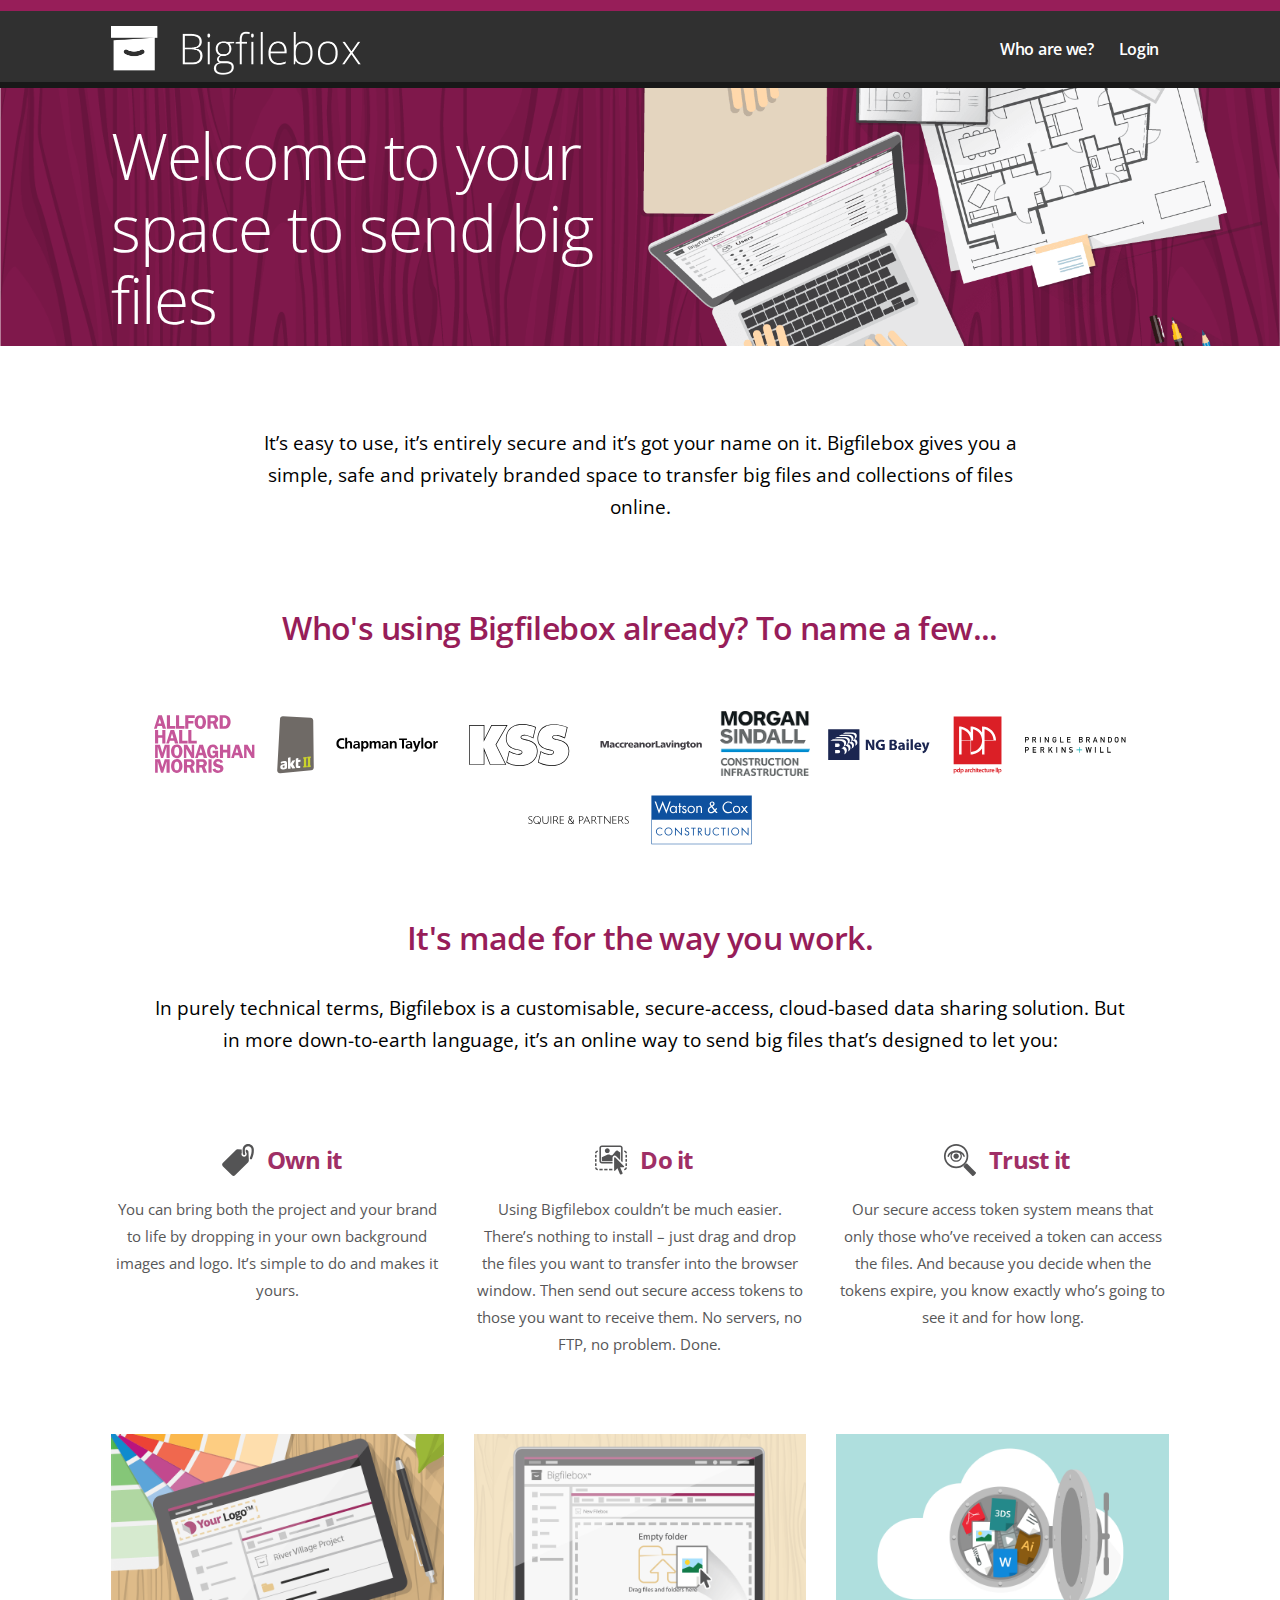
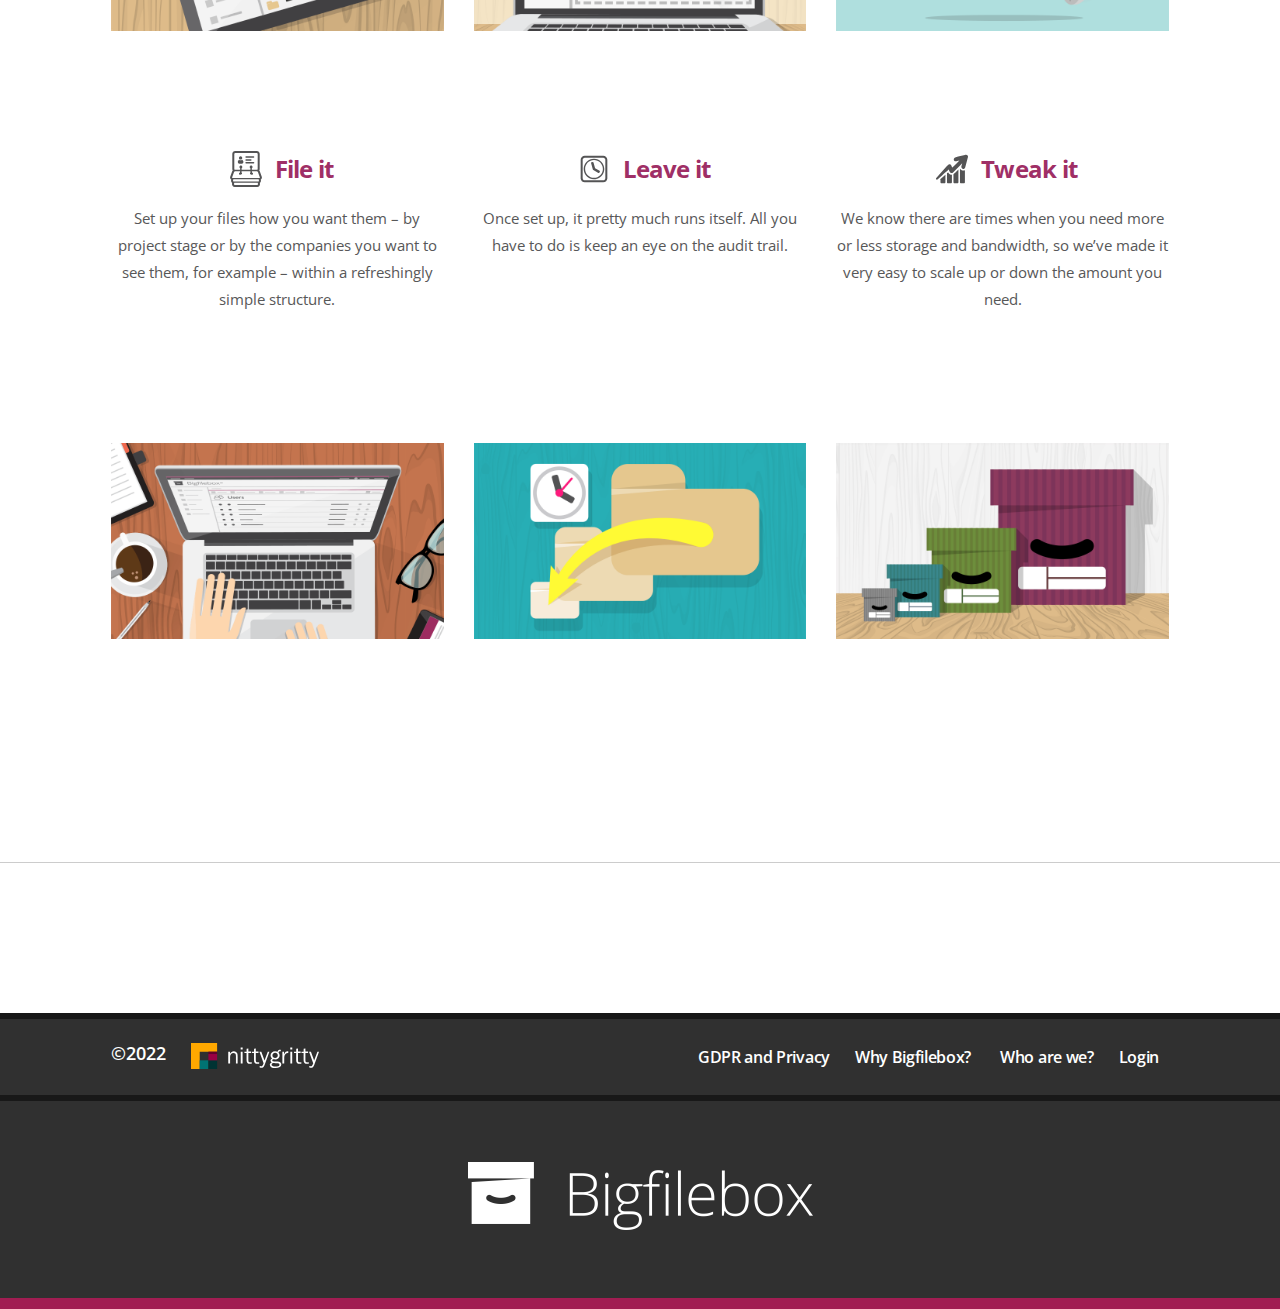
==== commit 3c6285e2: "Remove costs" ====
--- a/index.html
+++ b/index.html
@@ -78,7 +78,6 @@
           <div class="col-xs-12 col-sm-9 col-md-9 col-lg-9">
             <ul class="enumenu_ul menu">
               <li>
-                <a href="how-much-does-it-cost.html" title="What's the cost?">What's the cost?</a>
               </li>
               <li>
                 <a href="who-makes-bigfilebox.html" title="Contact us">Who are we?</a>
@@ -107,12 +106,7 @@
           </div>
 
         </div>
-      <!--  <div class="overlay-text-bottom">
-         <p>
-            <strong>Find out more</strong> or sign up for a free trial and see for yourself
-          </p>
-          <a class="pull-right" href="register.html" title="Free 1 month trial*">Start a Free Trial now</a>
-        </div>-->
+    
       </div>
     </div>
     <!-- midd section starts here-->
@@ -314,7 +308,6 @@
                     <a href="what-are-the-features.html" title="Why Bigfilebox?">Why Bigfilebox?</a>
                   </li>
                   <li>
-                    <a href="how-much-does-it-cost.html" title="What's the cost?">What's the cost?</a>
                   </li>
                   <li>
                     <a href="who-makes-bigfilebox.html" title="Contact us">Who are we?</a>
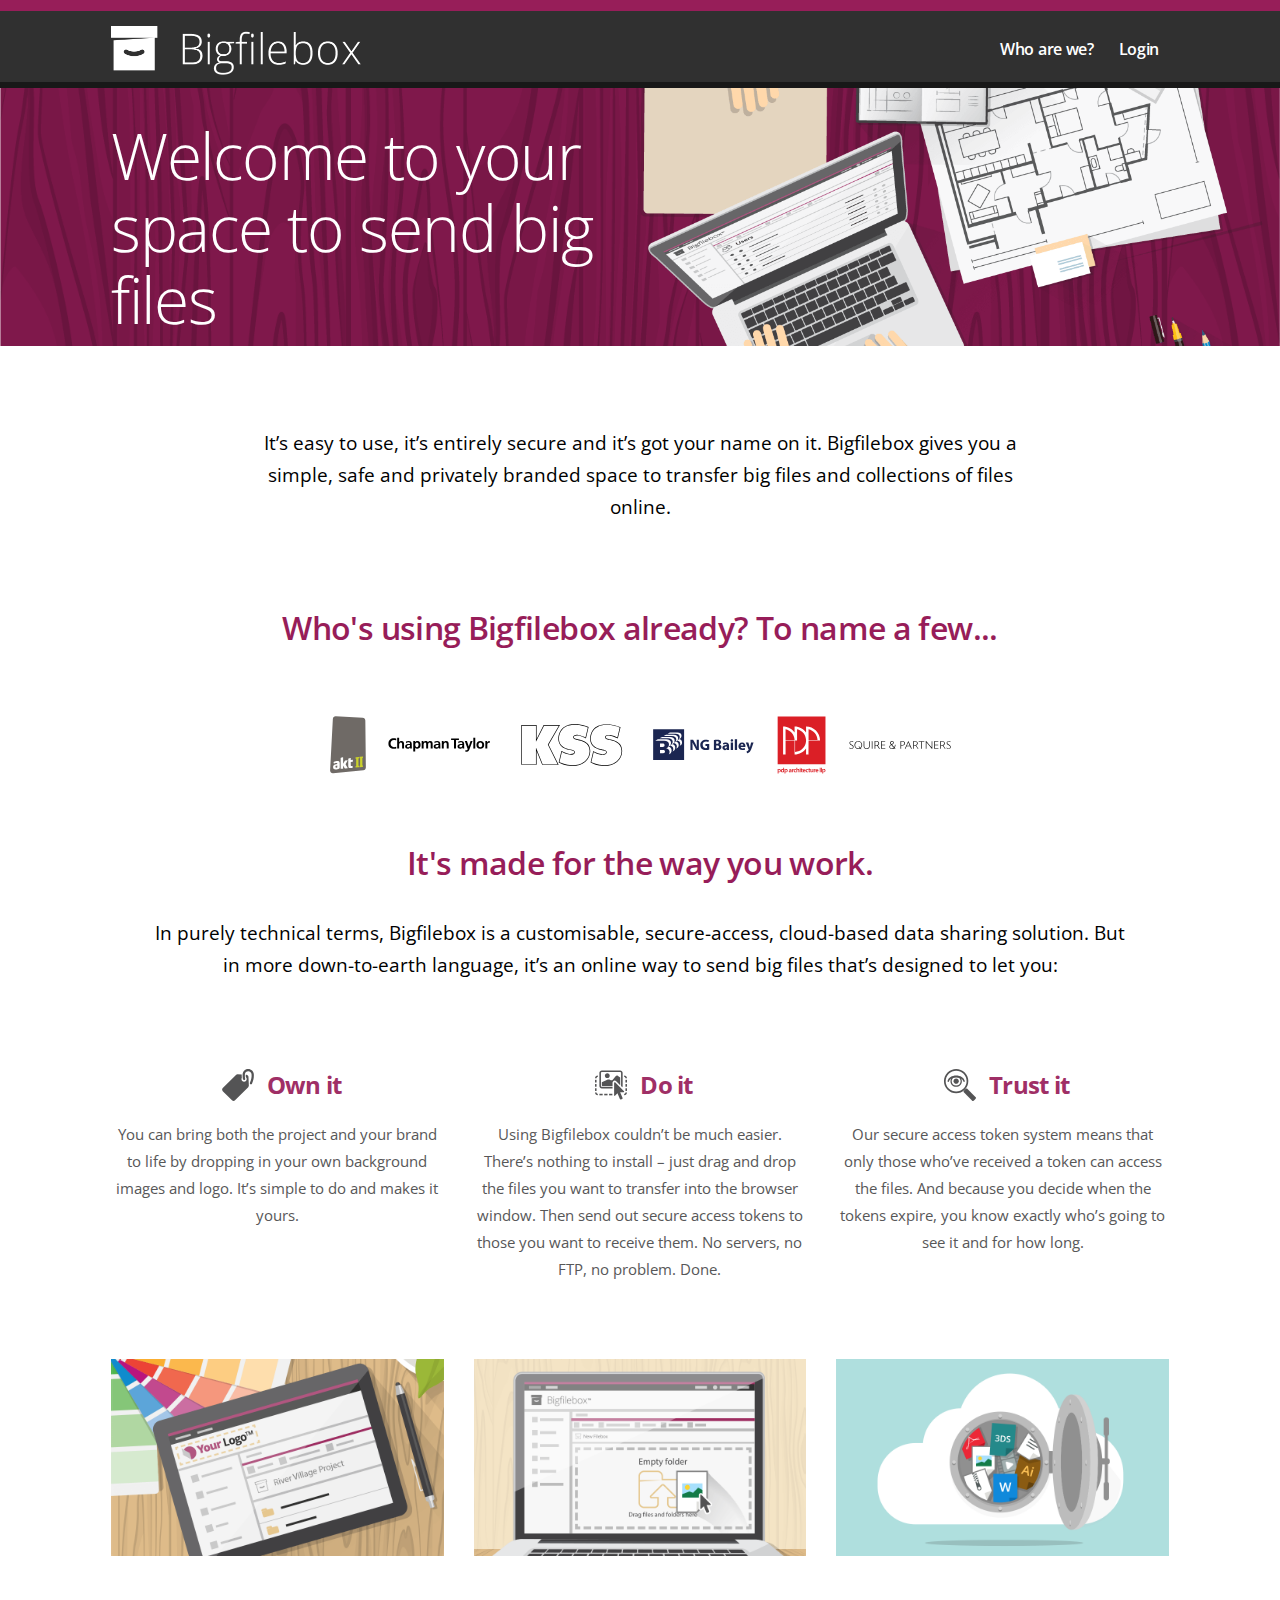
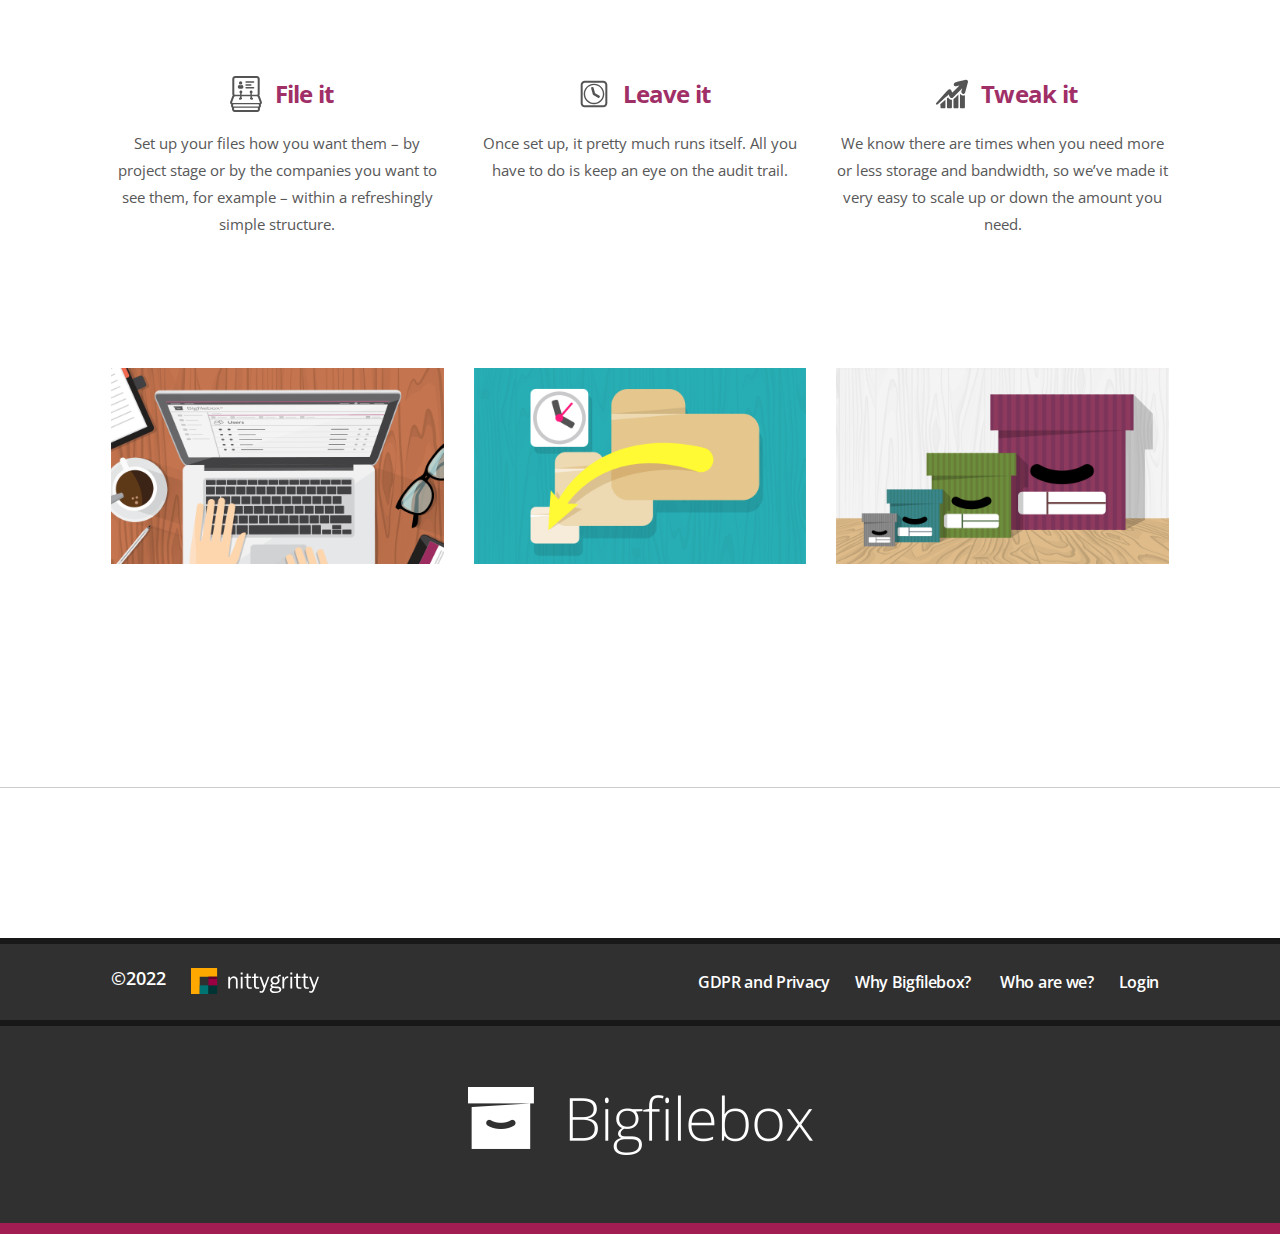
==== commit 1acd54fb: "Remove old logos" ====
--- a/index.html
+++ b/index.html
@@ -135,18 +135,14 @@
             <div class="teamrow row">
               <div class="company-logos col-md-12 col-sm-12 col-lg-12" />
 
-              <image src="images/testimonials/ahmm.svg" alt="AHMM" />
+             
               <image src="images/testimonials/akt-ii.svg" alt="AKT" />
               <image src="images/testimonials/chapman-taylor.svg" alt="Chapman Taylor" />
-              <image src="images/testimonials/kss.svg" alt="KSS" />
-              <image src="images/testimonials/maccreanor-lavington.svg" alt="Maccreanor Lavington" />
-              <image src="images/testimonials/morgan-sindall.png" alt="Morgan Sindall" />
+              <image src="images/testimonials/kss.svg" alt="KSS" />            
               <image src="images/testimonials/ng-bailey.svg" alt="NG Bailey" />
               <image src="images/testimonials/pdp.svg" alt="PDP" />
-
-              <image src="images/testimonials/pringle-brandon-perkins.svg" alt="Pringle Brandon + Perkins Will" />
               <image src="images/testimonials/squire-and-partners.svg" alt="Squire and Partners" />
-              <image src="images/testimonials/watson-and-cox.svg" alt="Watson and Cox" />
+           
 
             </div>
           </div>
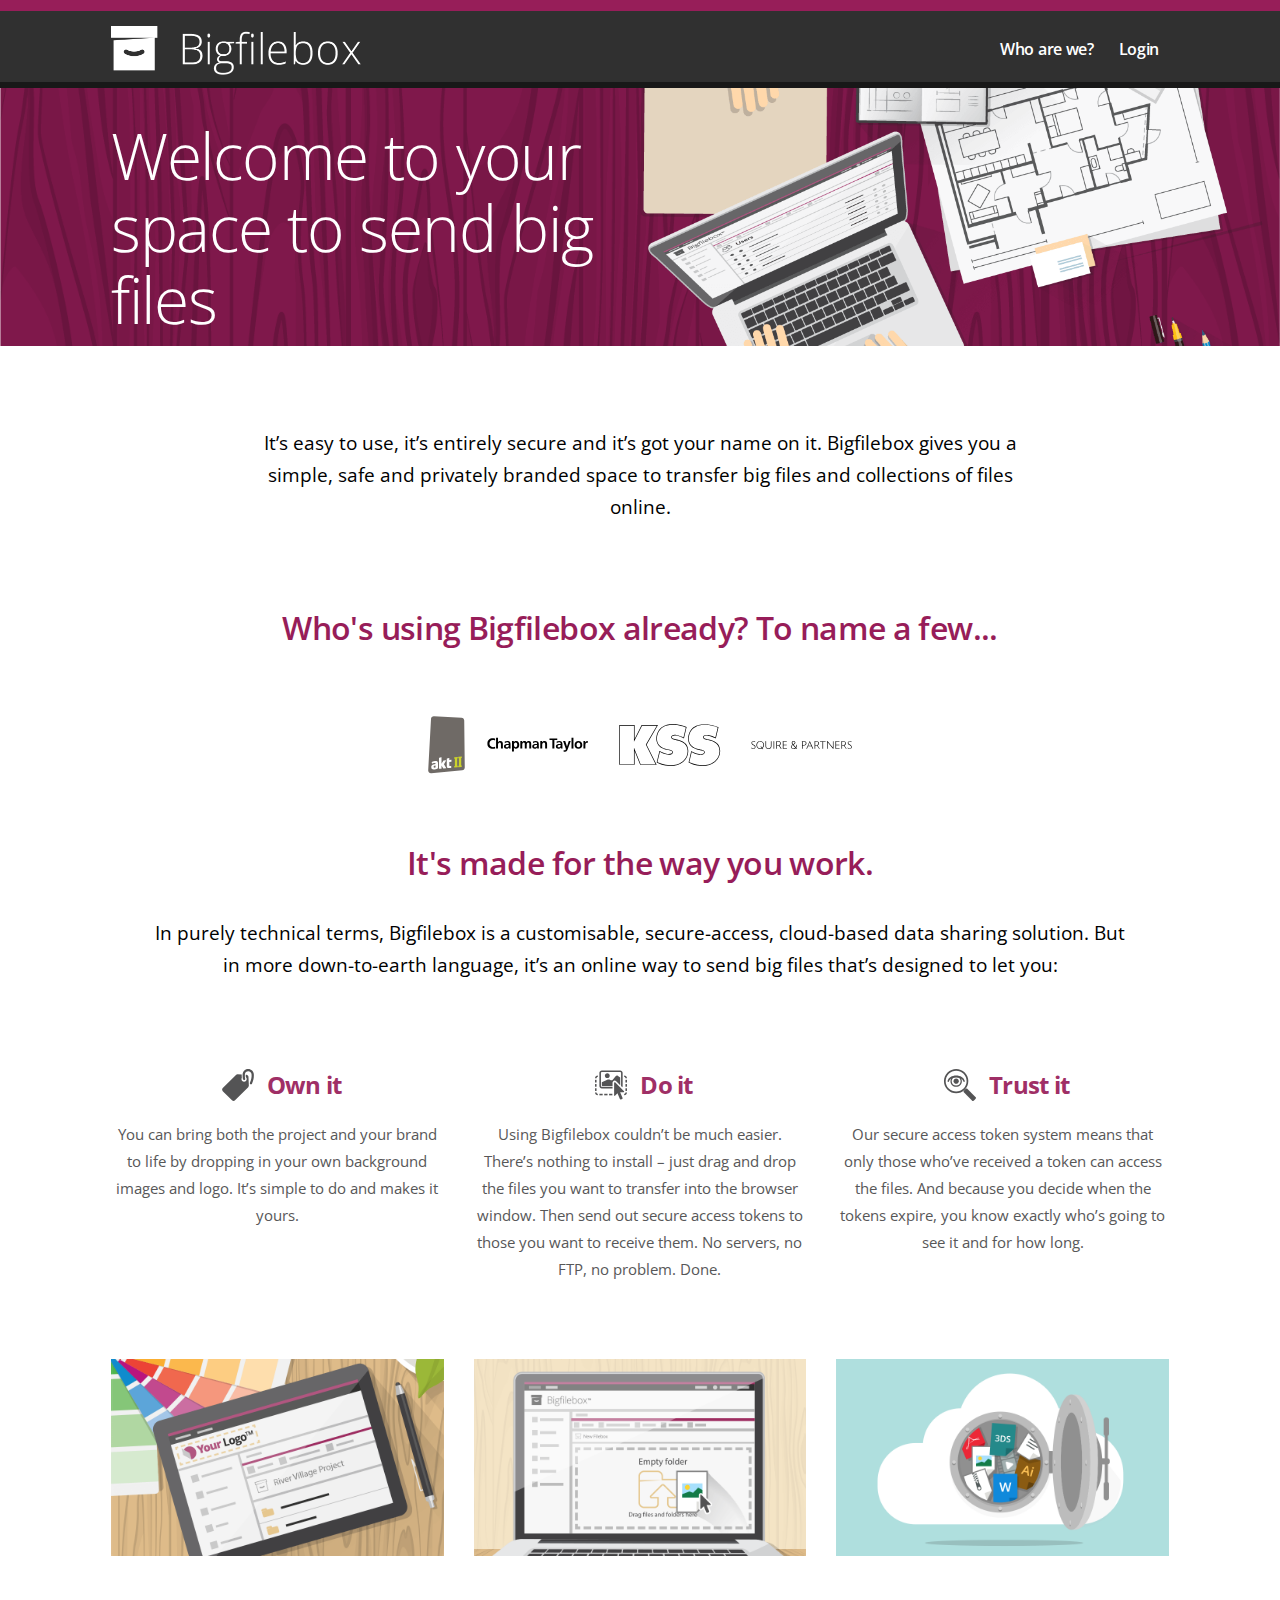
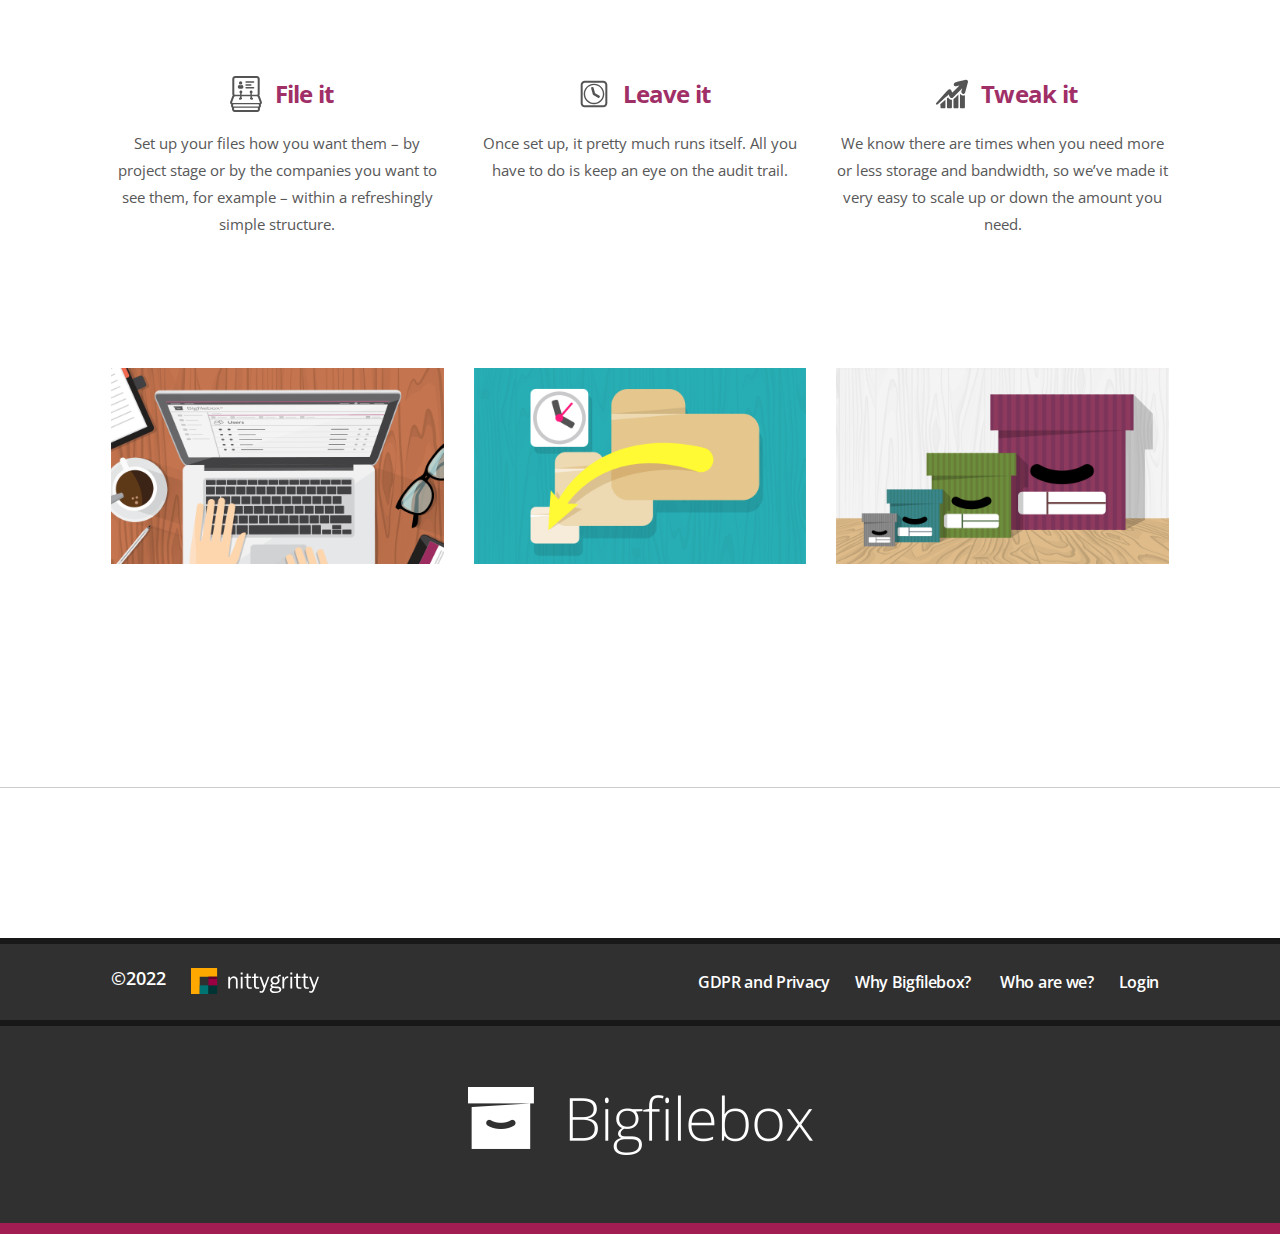
==== commit 9f80df13: "Update logos" ====
--- a/index.html
+++ b/index.html
@@ -139,8 +139,6 @@
               <image src="images/testimonials/akt-ii.svg" alt="AKT" />
               <image src="images/testimonials/chapman-taylor.svg" alt="Chapman Taylor" />
               <image src="images/testimonials/kss.svg" alt="KSS" />            
-              <image src="images/testimonials/ng-bailey.svg" alt="NG Bailey" />
-              <image src="images/testimonials/pdp.svg" alt="PDP" />
               <image src="images/testimonials/squire-and-partners.svg" alt="Squire and Partners" />
            
 
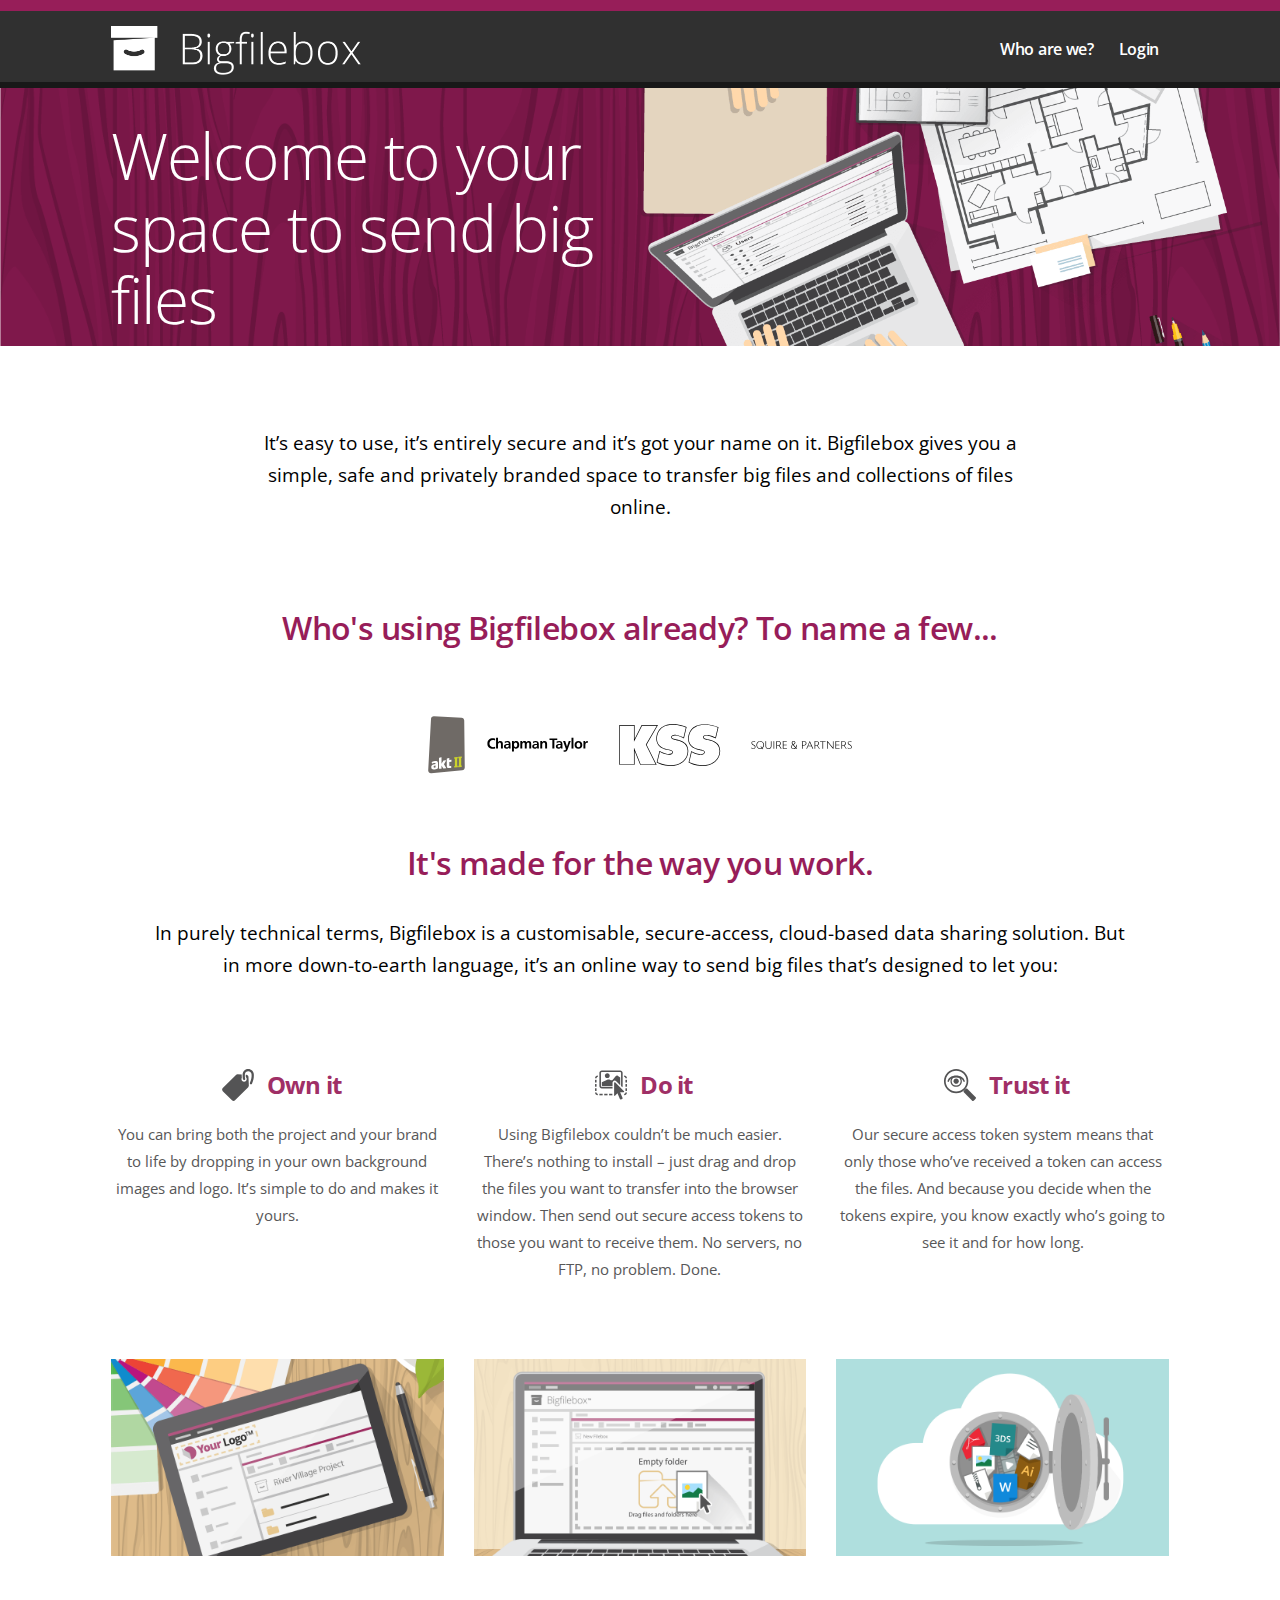
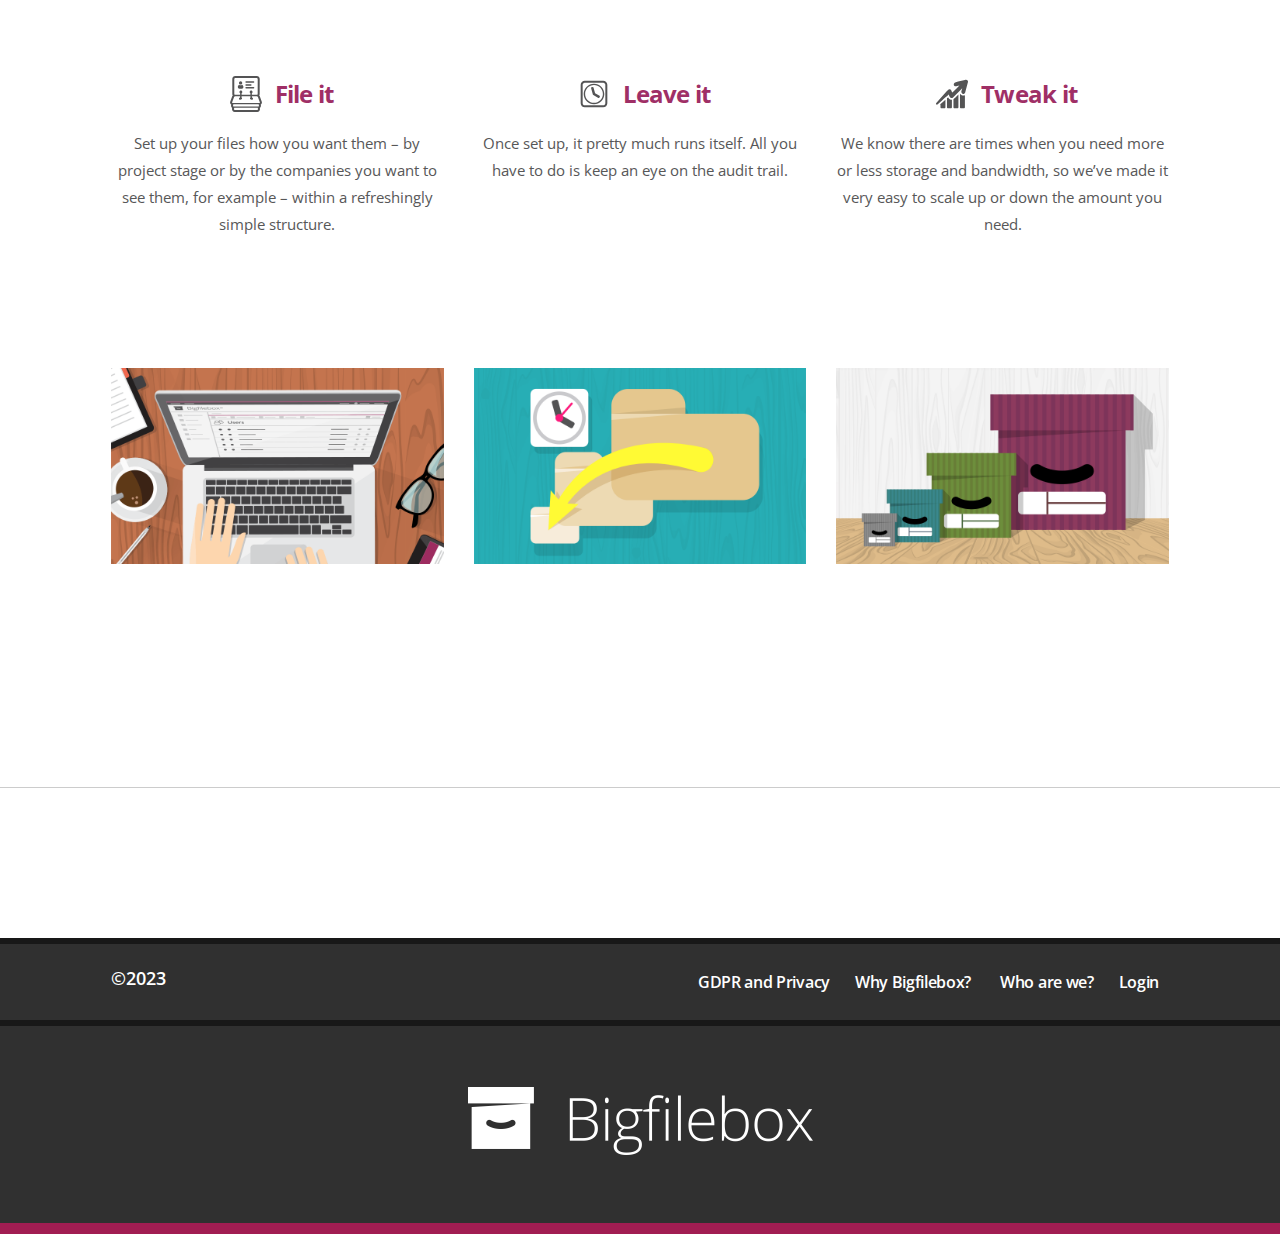
==== commit 00710cbe: "Remove NG branding and update privacy" ====
--- a/index.html
+++ b/index.html
@@ -289,14 +289,13 @@
           <div class="container">
             <div class="row">
               <div class="col-xs-12 col-sm-3 col-md-3 col-lg-3 ">
-                <p>&copy;2022
-                  <img class="nittygritty-logo" src="images/nittygritty.svg" alt="nittygritty" title="nittygritty">
+                <p>&copy;2023
                 </p>
               </div>
               <div class="col-xs-12 col-sm-9 col-md-9 col-lg-9">
                 <ul class="enumenu_ul menu">
                   <li>
-                    <a href="https://nittygritty.net/gdpr-and-privacy/" title="GDPR and Privacy">GDPR and Privacy</a>
+                    <a href="gdpr-and-privacy.html" title="GDPR and Privacy">GDPR and Privacy</a>
                   </li>
                   <li>
                     <a href="what-are-the-features.html" title="Why Bigfilebox?">Why Bigfilebox?</a>
--- a/css/style.css
+++ b/css/style.css
@@ -176,6 +176,6 @@
 /*----------------footer section styles ends here--------*/
 .company-logos{text-align: center;}
 .company-logos > img {display: inline-block;height: 65px; margin: 5px;}
-.nittygritty-logo {height: 26px;}
+.bigfilebox-logo {height: 26px;}
 
 .feature-block {min-height: 180px}
